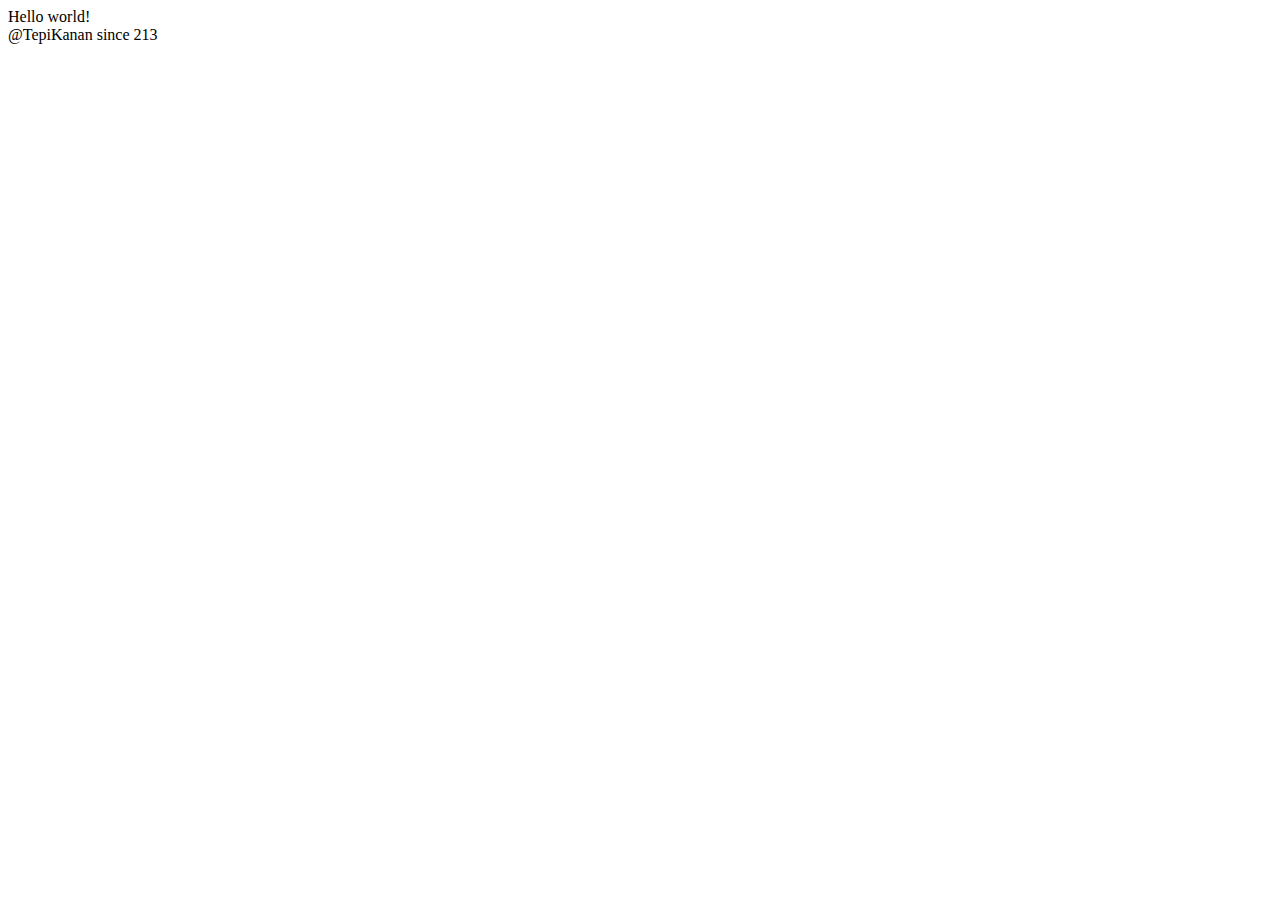
==== index.html @ b9a79525 "Initial commit" ====
<html>
    <head>
        <title>Tepi Kanan Coffee</title>
    </head>

    <body>
        <nav>

        </nav>

        <main>
            Hello world!
        </main>

        <footer>
            @TepiKanan since 213
        </footer>
    </body>
</html>
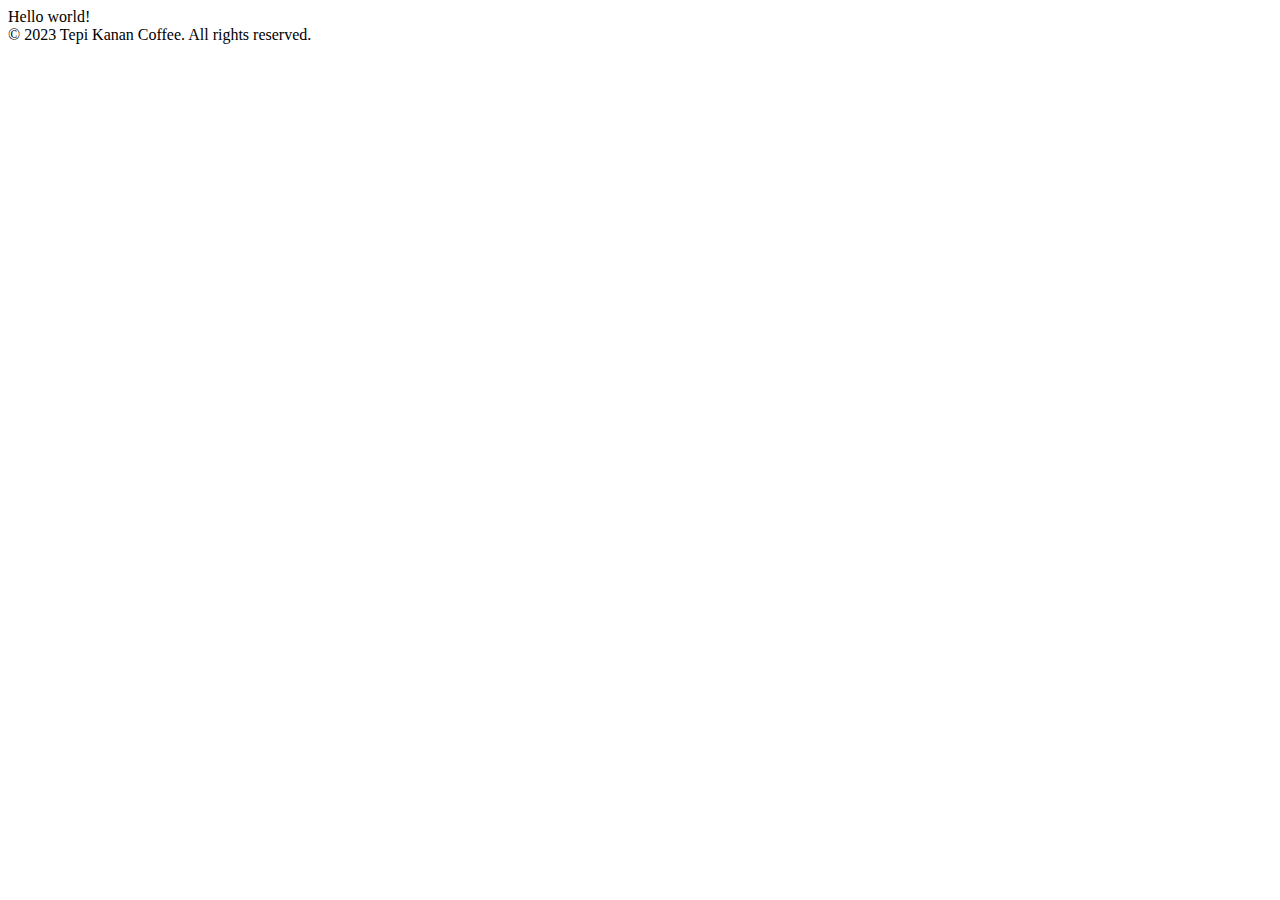
==== commit 20ccd0d8: "First Commit" ====
--- a/index.html
+++ b/index.html
@@ -13,7 +13,7 @@
         </main>
 
         <footer>
-            @TepiKanan since 213
+            © 2023 Tepi Kanan Coffee. All rights reserved.
         </footer>
     </body>
 </html>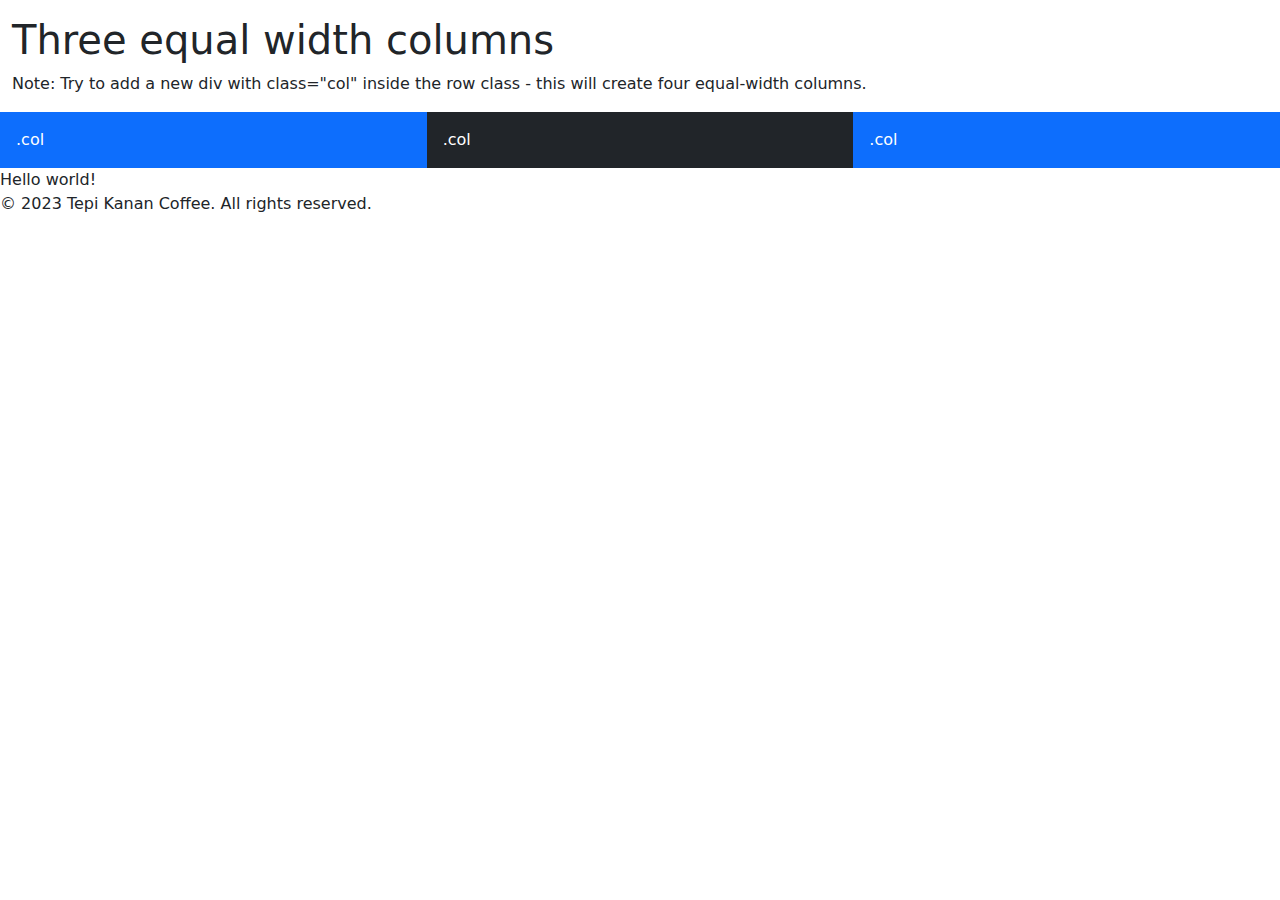
==== commit 44ebc86b: "second commit" ====
--- a/index.html
+++ b/index.html
@@ -1,11 +1,23 @@
 <html>
     <head>
         <title>Tepi Kanan Coffee</title>
+        <meta charset="utf-8">
+  <meta name="viewport" content="width=device-width, initial-scale=1">
+  <link href="https://cdn.jsdelivr.net/npm/bootstrap@5.2.3/dist/css/bootstrap.min.css" rel="stylesheet">
+  <script src="https://cdn.jsdelivr.net/npm/bootstrap@5.2.3/dist/js/bootstrap.bundle.min.js"></script>
     </head>
 
     <body>
         <nav>
-
+            <div class="container-fluid mt-3">
+                <h1>Three equal width columns</h1>
+                <p>Note: Try to add a new div with class="col" inside the row class - this will create four equal-width columns.</p>
+                <div class="row">
+                  <div class="col p-3 bg-primary text-white">.col</div>
+                  <div class="col p-3 bg-dark text-white">.col</div>
+                  <div class="col p-3 bg-primary text-white">.col</div>
+                </div>
+              </div>
         </nav>
 
         <main>
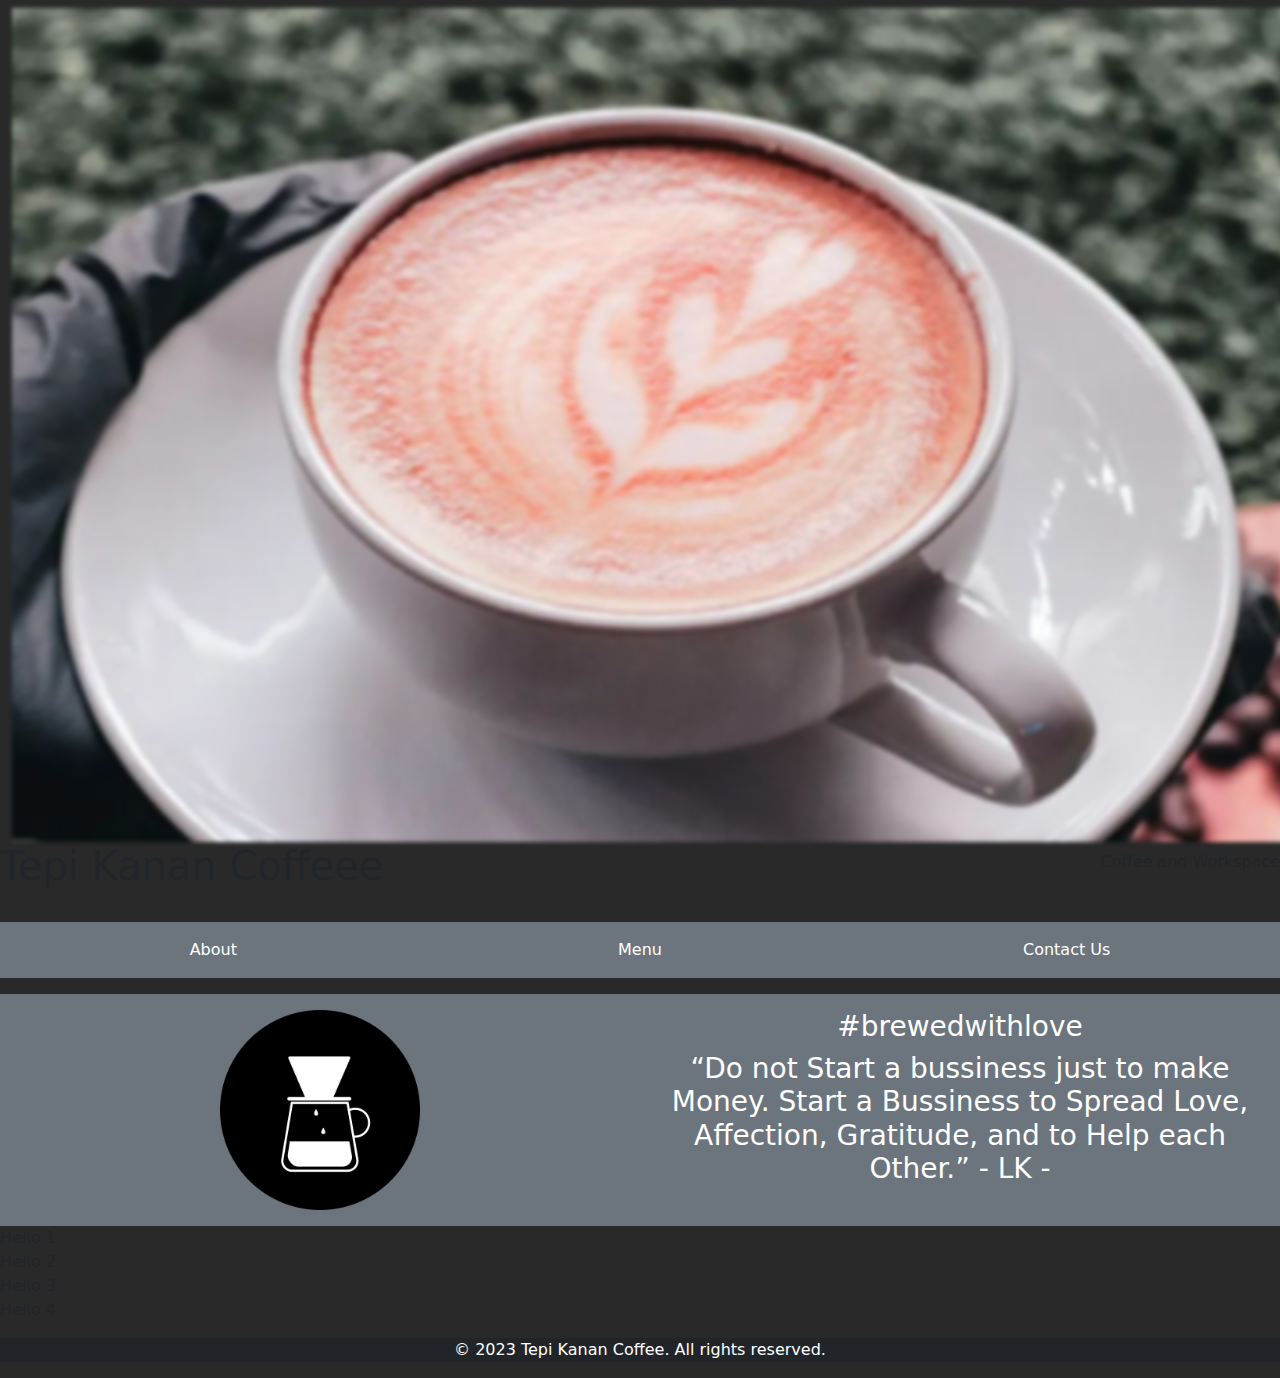
==== commit 5e11b29f: "c3" ====
--- a/index.html
+++ b/index.html
@@ -2,30 +2,91 @@
     <head>
         <title>Tepi Kanan Coffee</title>
         <meta charset="utf-8">
-  <meta name="viewport" content="width=device-width, initial-scale=1">
-  <link href="https://cdn.jsdelivr.net/npm/bootstrap@5.2.3/dist/css/bootstrap.min.css" rel="stylesheet">
-  <script src="https://cdn.jsdelivr.net/npm/bootstrap@5.2.3/dist/js/bootstrap.bundle.min.js"></script>
+        <meta name="viewport" content="width=device-width, initial-scale=1">
+        <link href="https://cdn.jsdelivr.net/npm/bootstrap@5.2.3/dist/css/bootstrap.min.css" rel="stylesheet">
+        <script src="https://cdn.jsdelivr.net/npm/bootstrap@5.2.3/dist/js/bootstrap.bundle.min.js"></script>
+
+        <style>
+            .navimg {
+                /* position: absolute; */
+                min-width: 1400px;
+                min-height: 834px;
+                left: 0px;
+                /*top: -4px;*/
+                 filter: blur(2px);
+            }
+
+            .imglogo{
+                width: 200px;
+                height: 200px;
+            }
+
+            .body {
+                
+                }
+        </style>
     </head>
 
-    <body>
-        <nav>
-            <div class="container-fluid mt-3">
-                <h1>Three equal width columns</h1>
-                <p>Note: Try to add a new div with class="col" inside the row class - this will create four equal-width columns.</p>
+    <body style="background-color: 292929;">
+        <!--Navbar-->
+        <div>
+            <div class="navbar container-fluid">
+                <img src="Asset/CoffeeLatte.jpeg" class="navimg container-fluid .mx-auto .d-block" alt="Coffee Latte">
+                <h1>Tepi Kanan Coffeee</h1>
+                <p>Coffee and Workspace</p>
+            </div>
+            <div class="container-fluid mt-3 sticky-top">
+                
+                <!-- <img src="Asset/CoffeeLatte.jpeg" class="navimg" alt="Coffee Latte"> -->
                 <div class="row">
-                  <div class="col p-3 bg-primary text-white">.col</div>
-                  <div class="col p-3 bg-dark text-white">.col</div>
-                  <div class="col p-3 bg-primary text-white">.col</div>
+                  <div class="col p-3 bg-secondary text-white text-center">About</div>
+                  <div class="col p-3 bg-secondary text-white text-center">Menu</div>
+                  <div class="col p-3 bg-secondary text-white text-center">Contact Us</div>
                 </div>
               </div>
-        </nav>
+            </div>
 
         <main>
-            Hello world!
+            <!--Section 1 = About = Quotes and Logo-->
+            <div class="section1">
+                <div class="container-fluid mt-3 sticky-top">
+                
+                    <!-- <img src="Asset/CoffeeLatte.jpeg" class="navimg" alt="Coffee Latte"> -->
+                    <div class="row">
+                      <div class="col p-3 bg-secondary text-white text-center">
+                        <img src="Asset/Icon.png" class="imglogo" alt="Logo">
+                      </div>
+                      <div class="col p-3 bg-secondary text-white text-center">
+                        <h3>#brewedwithlove</h3>
+                        <h3>“Do not Start a bussiness just to make Money.
+                            Start a Bussiness to Spread 
+                            Love, 
+                            Affection, 
+                            Gratitude, 
+                            and to Help each Other.”
+                            
+                            - LK -</h3>
+                      </div>
+                    </div>
+                  </div>
+                Hello 1
+            </div>
+            <div class="section2">
+                Hello 2
+            </div>
+            <div class="section3">
+                Hello 3
+            </div>
+            <div class="section4">
+                Hello 4
+            </div>
+            
         </main>
 
         <footer>
-            © 2023 Tepi Kanan Coffee. All rights reserved.
+            <div class="container-fluid mt-3 bg-dark text-white text-center">
+                <p>© 2023 Tepi Kanan Coffee. All rights reserved.</p>
+            </div>
         </footer>
     </body>
 </html>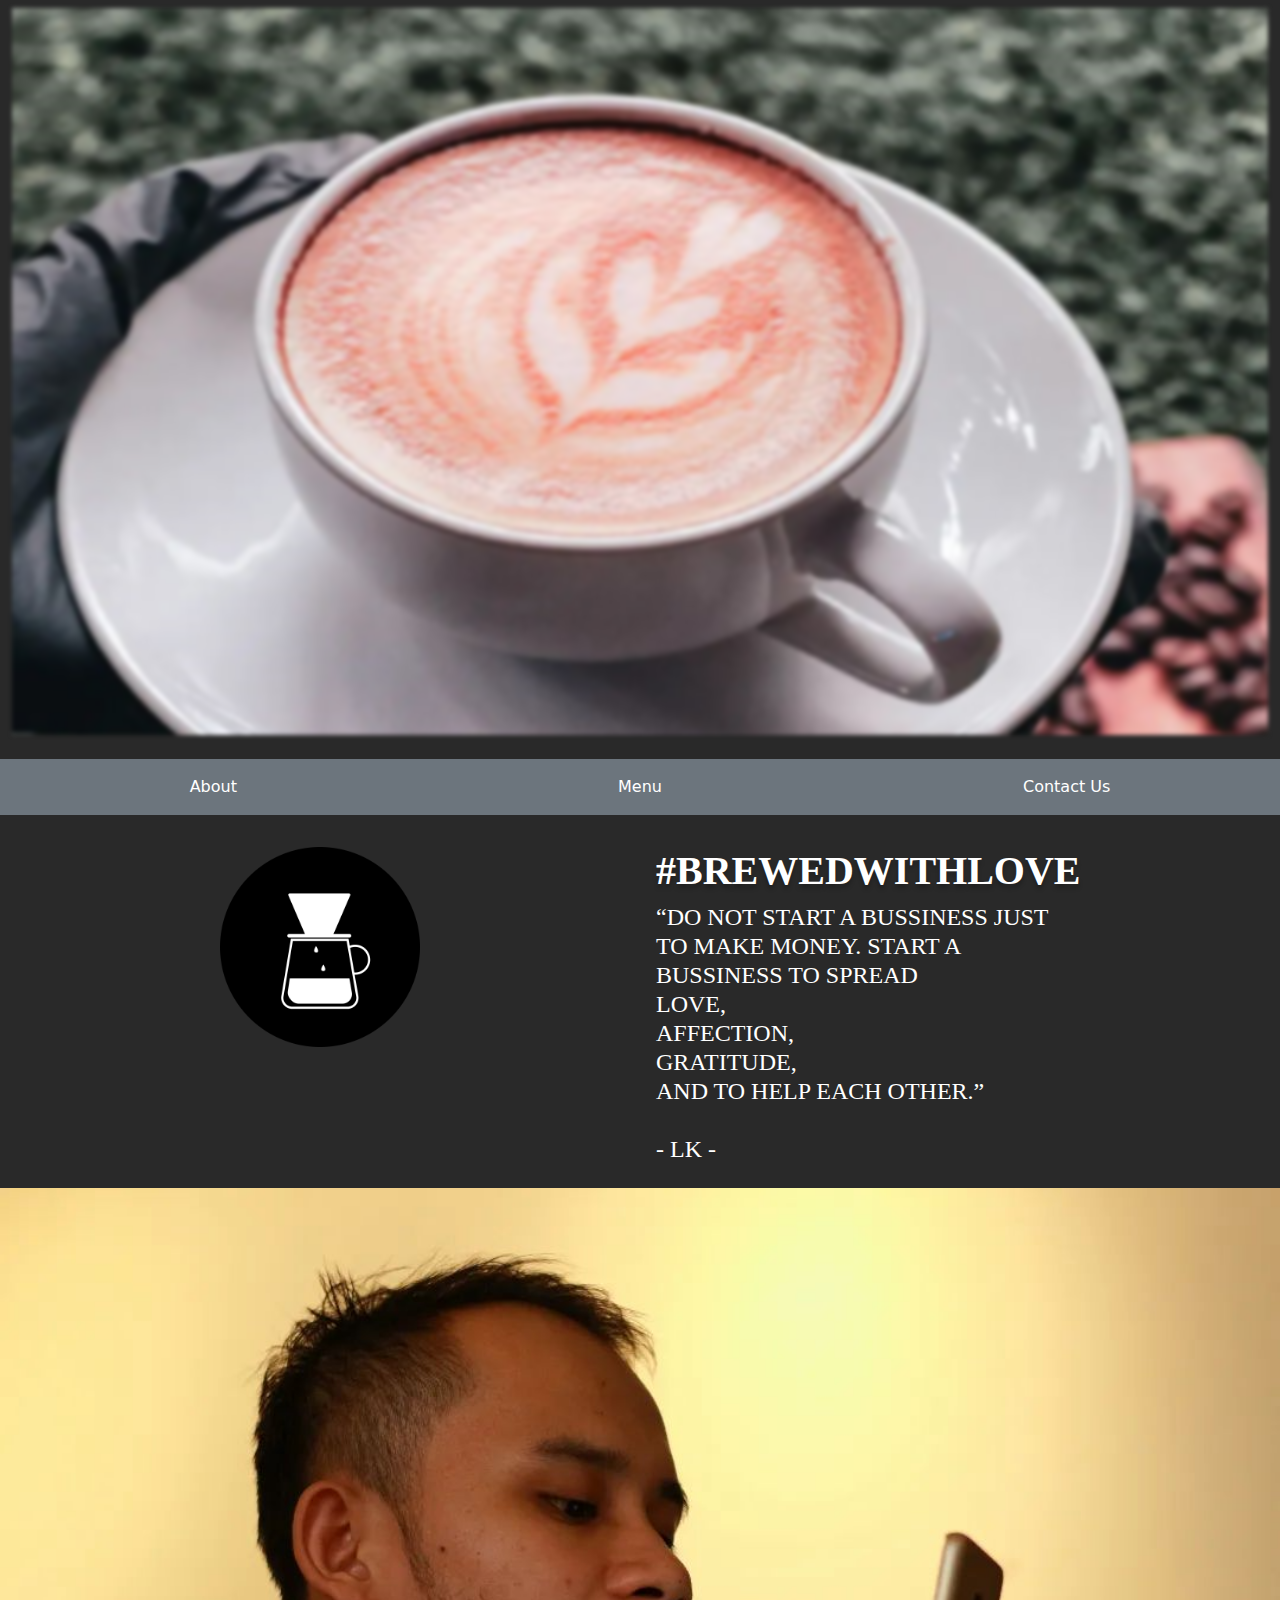
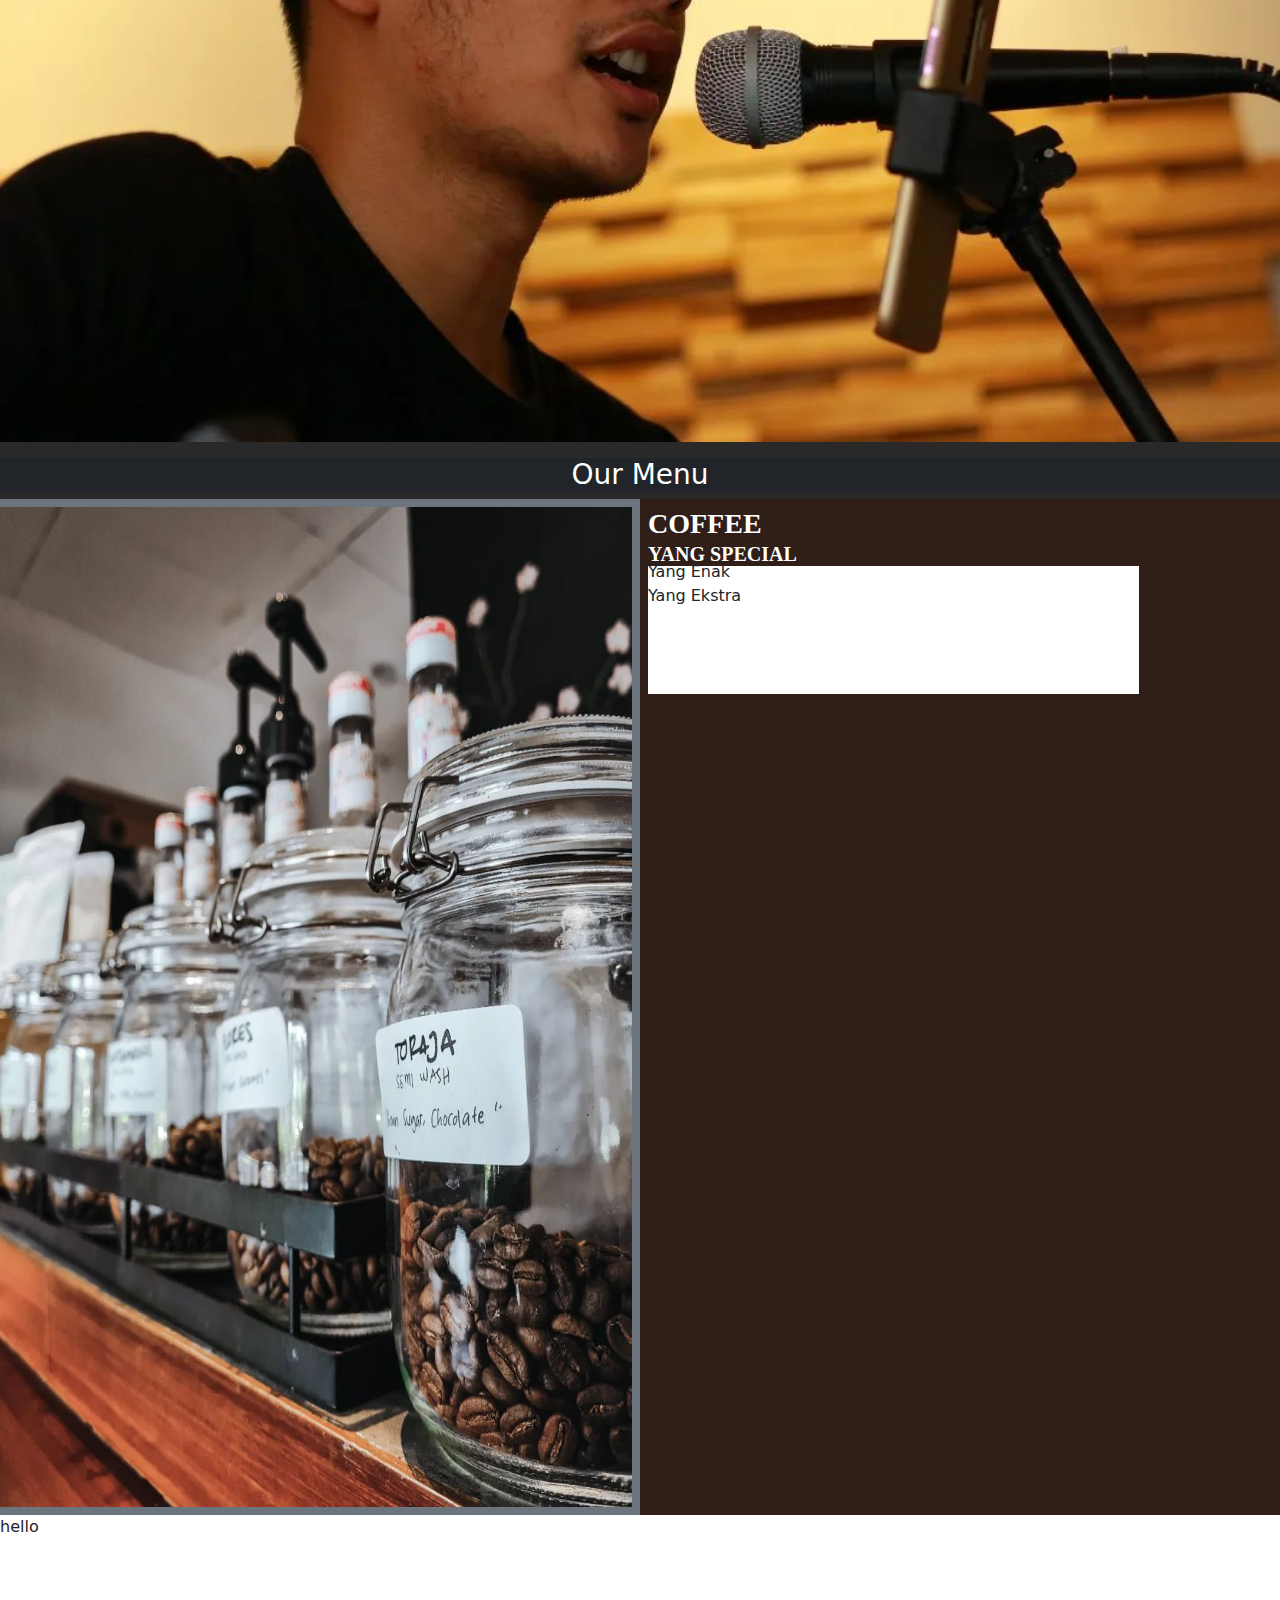
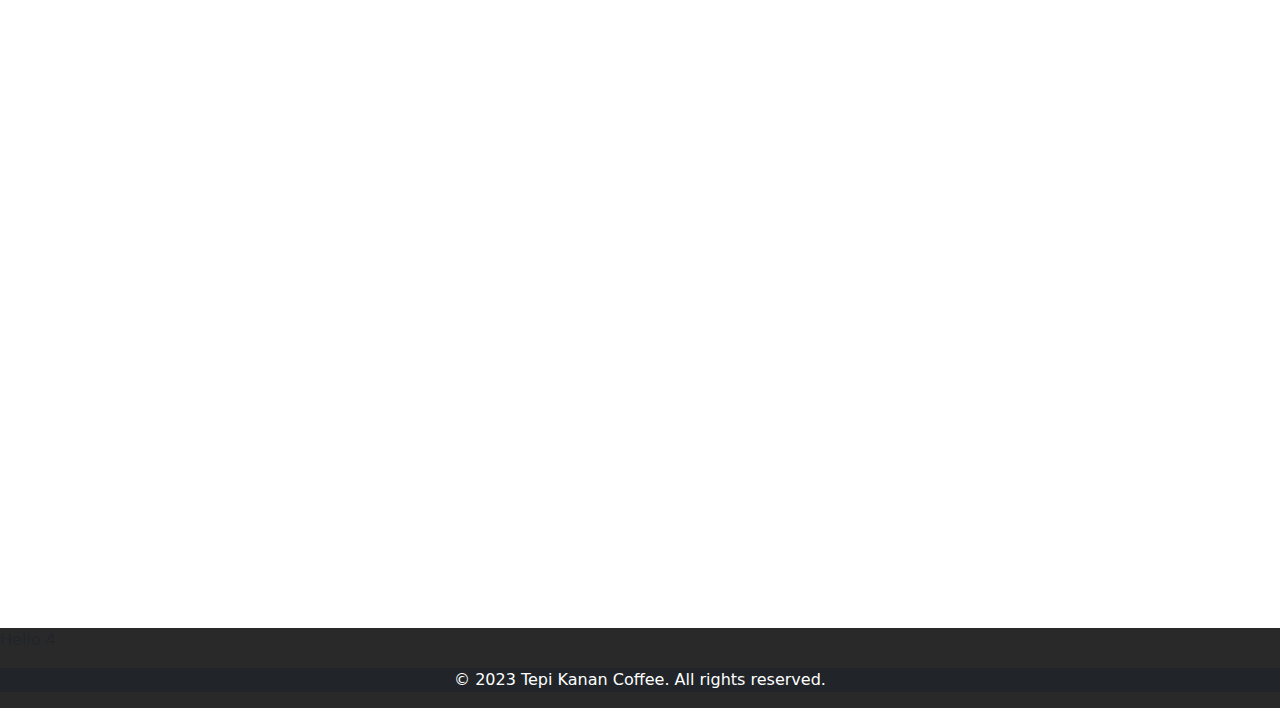
==== commit c51499ae: "4th commit" ====
--- a/index.html
+++ b/index.html
@@ -9,8 +9,8 @@
         <style>
             .navimg {
                 /* position: absolute; */
-                min-width: 1400px;
-                min-height: 834px;
+                width: 100%;
+                height: auto;
                 left: 0px;
                 /*top: -4px;*/
                  filter: blur(2px);
@@ -21,9 +21,169 @@
                 height: 200px;
             }
 
+            /* Section 1 */
+            .linequote {
+                /* position: absolute; */
+                width: 414px;
+                height: 261px;
+                left: 870px;
+                top: 1278px;
+                font-family: 'Sofia Sans';
+                font-style: normal;
+                font-weight: 200;
+                font-size: 24px;
+                line-height: 29px;
+                text-transform: uppercase;
+                color: #FFFFFF;
+                /* border: 1px solid #D9D9D9; */
+                }
+            .linehastag {
+                /* position: absolute; */
+                width: 412px;
+                height: 48px;
+                left: 861px;
+                top: 1186px;
+
+                font-family: 'Inter';
+                font-style: normal;
+                font-weight: 700;
+                font-size: 40px;
+                line-height: 48px;
+                text-transform: uppercase;
+
+                color: #FFFFFF;
+
+                text-shadow: 0px 4px 4px rgba(0, 0, 0, 0.25);
+                }
+
             .body {
                 
                 }
+            
+            /* Section 2 Image slider */
+            .gallery-container {
+                                display: flex;
+                                overflow: hidden;
+                                }
+
+            .gallery-container img {
+                                width: 100%;
+                                height: auto;
+                                display: none;
+                                }
+
+            .gallery-container img:first-of-type {
+                                display: block;
+                                }
+            /* Section 3 Menu Coffee */
+            .menucoffee {
+                /* position: absolute; */
+                width: 100%;
+                height: 1016px;
+                left: 0px;
+                /*top: 2246px;*/
+            }
+            .imgcoffee {
+                /* position: absolute; */
+                width: auto;
+                height: 1016px;
+                left: 0px;
+                top: 2246px;
+            }
+            .imgcoffeejar{
+                width: 100%;
+                height: 100%;
+                left: 0px;
+                top: 2246px;
+            }
+            .listmenucoffee {
+                /* position: absolute; */
+                width: 100%;
+                height: 1016px;
+                left: 791.13px;
+                /* top: 2246px; */
+
+                background: #301F18;
+            }
+            .judulmenucoffee {
+                /* position: absolute; */
+                width: 118px;
+                height: 34.87px;
+                left: 1057px;
+                top: 2262.47px;
+
+                font-family: 'Inter';
+                font-style: normal;
+                font-weight: 700;
+                font-size: 28px;
+                line-height: 34px;
+                text-transform: uppercase;
+
+                color: #FFFFFF;
+            }
+            .coffeespecial {
+                /* position: absolute; */
+                width: 150px;
+                height: 18px;
+                left: 870px;
+                top: 2327px;
+
+                font-family: 'Inter';
+                font-style: normal;
+                font-weight: 700;
+                font-size: 20px;
+                line-height: 24px;
+                text-transform: uppercase;
+
+                color: #FFFFFF;
+            }
+            .listyangspecial {
+                display: flex;
+                flex-direction: column;
+                align-items: flex-start;
+                padding: 0px;
+                gap: 2px;
+
+                /* position: absolute; */
+                width: 491px;
+                height: 196px;
+                left: 870px;
+                top: 2359px;
+
+                border: 1px solid #3E3B3B;
+            }
+            .boxlist{
+                box-sizing: border-box;
+
+                /* Auto layout */
+
+                display: flex;
+                flex-direction: row;
+                align-items: center;
+                padding: 2px 16px;
+                gap: 10px;
+
+                width: 491px;
+                height: 64px;
+
+                background: #FFFFFF;
+                border: 1px solid #FFFFFF;
+
+                /* Inside auto layout */
+
+                flex: none;
+                order: 0;
+                flex-grow: 0;
+            }
+
+            .menubeverage {
+                /* position: absolute; */
+                width: 100%;
+                height: 713px;
+                left: 0px;
+                top: 3286px;
+            }
+
         </style>
     </head>
 
@@ -32,8 +192,6 @@
         <div>
             <div class="navbar container-fluid">
                 <img src="Asset/CoffeeLatte.jpeg" class="navimg container-fluid .mx-auto .d-block" alt="Coffee Latte">
-                <h1>Tepi Kanan Coffeee</h1>
-                <p>Coffee and Workspace</p>
             </div>
             <div class="container-fluid mt-3 sticky-top">
                 
@@ -49,34 +207,81 @@
         <main>
             <!--Section 1 = About = Quotes and Logo-->
             <div class="section1">
-                <div class="container-fluid mt-3 sticky-top">
-                
+                <div class="container-fluid mt-3">
                     <!-- <img src="Asset/CoffeeLatte.jpeg" class="navimg" alt="Coffee Latte"> -->
                     <div class="row">
-                      <div class="col p-3 bg-secondary text-white text-center">
+                      <div class="col p-3 text-white text-center">
                         <img src="Asset/Icon.png" class="imglogo" alt="Logo">
                       </div>
-                      <div class="col p-3 bg-secondary text-white text-center">
-                        <h3>#brewedwithlove</h3>
-                        <h3>“Do not Start a bussiness just to make Money.
-                            Start a Bussiness to Spread 
-                            Love, 
-                            Affection, 
-                            Gratitude, 
-                            and to Help each Other.”
-                            
+                      <div class="col p-3 text-white ">
+                        <h3 class="linehastag text-center">#brewedwithlove</h3>
+                        <h3 class="linequote">“Do not Start a bussiness just to make Money.
+                            Start a Bussiness to Spread <br>
+                            Love, <br>
+                            Affection, <br>
+                            Gratitude, <br>
+                            and to Help each Other.” <br>
+                            <br>
                             - LK -</h3>
                       </div>
                     </div>
                   </div>
-                Hello 1
-            </div>
+            </div>
+            <!--Section 2 = About = Sliding Gallery -->
             <div class="section2">
-                Hello 2
-            </div>
+                <div class="gallery-container">
+                        <img src="Asset/Sing.jpeg" class="imgsing1" alt="Image 1">
+                        <img src="Asset/Play.jpeg" class="imgplay1" alt="Image 2">
+                        <img src="Asset/Sing.jpg" class="imgsing2" alt="Image 3">
+                </div>
+            </div>
+            <!--Section 3 = Menu = Menu List -->
             <div class="section3">
-                Hello 3
-            </div>
+                <!-- Judul Menu -->
+                <div class="captionmenu container-fluid mt-3 bg-dark text-white text-center">
+                    <h3>Our Menu</h3>
+                </div>
+                <!-- Menu All -->
+                <div class="menucoffee bg-secondary">
+                    <div class="row">
+                        <!-- Image Menu Coffee-->
+                        <div class="col p-2 imgcoffee">
+                            <img src="Asset/CoffeeJar.jpeg" class="imgcoffeejar" alt="imgcoffeejar">
+                        </div>
+                        <!--Menu Coffee-->
+                        <div class="col p-2 listmenucoffee">
+                            <!--Judul Menu Coffee-->
+                            <div class="judulmenucoffee">
+                                <span class="judulmenucoffee">Coffee</span>
+                            </div>
+                            <!--Judul Menu Coffee Special-->
+                            <div class="coffeespecial">
+                                <span>Yang Special</span>
+                                <div class="listyangspecial boxlist">
+                                    hello
+                                </div>
+                                <div class="boxlist">
+                                    hello2
+                                </div>
+                            </div>
+                            <!--Judul Menu Coffee Special-->
+                            <div class="coffeeenak">
+                                <span>Yang Enak</span>
+                            </div>
+                            <!--Judul Menu Coffee Special-->
+                            <div class="coffeeekstra">
+                                <span>Yang Ekstra</span>
+                            </div>
+                        </div>
+                    </div>
+                    
+                </div>
+                <div class="menubeverage bg-white">
+                    hello
+                </div>
+            </div>
+                
+            
             <div class="section4">
                 Hello 4
             </div>
@@ -89,4 +294,18 @@
             </div>
         </footer>
     </body>
+
+    <script>
+    const galleryImages = document.querySelectorAll('.gallery-container img');
+    let currentImageIndex = 0;
+
+    function showNextImage() {
+    galleryImages[currentImageIndex].style.display = 'none';
+    currentImageIndex = (currentImageIndex + 1) % galleryImages.length;
+    galleryImages[currentImageIndex].style.display = 'block';
+    }
+
+    setInterval(showNextImage, 5000);
+    </script>
+
 </html>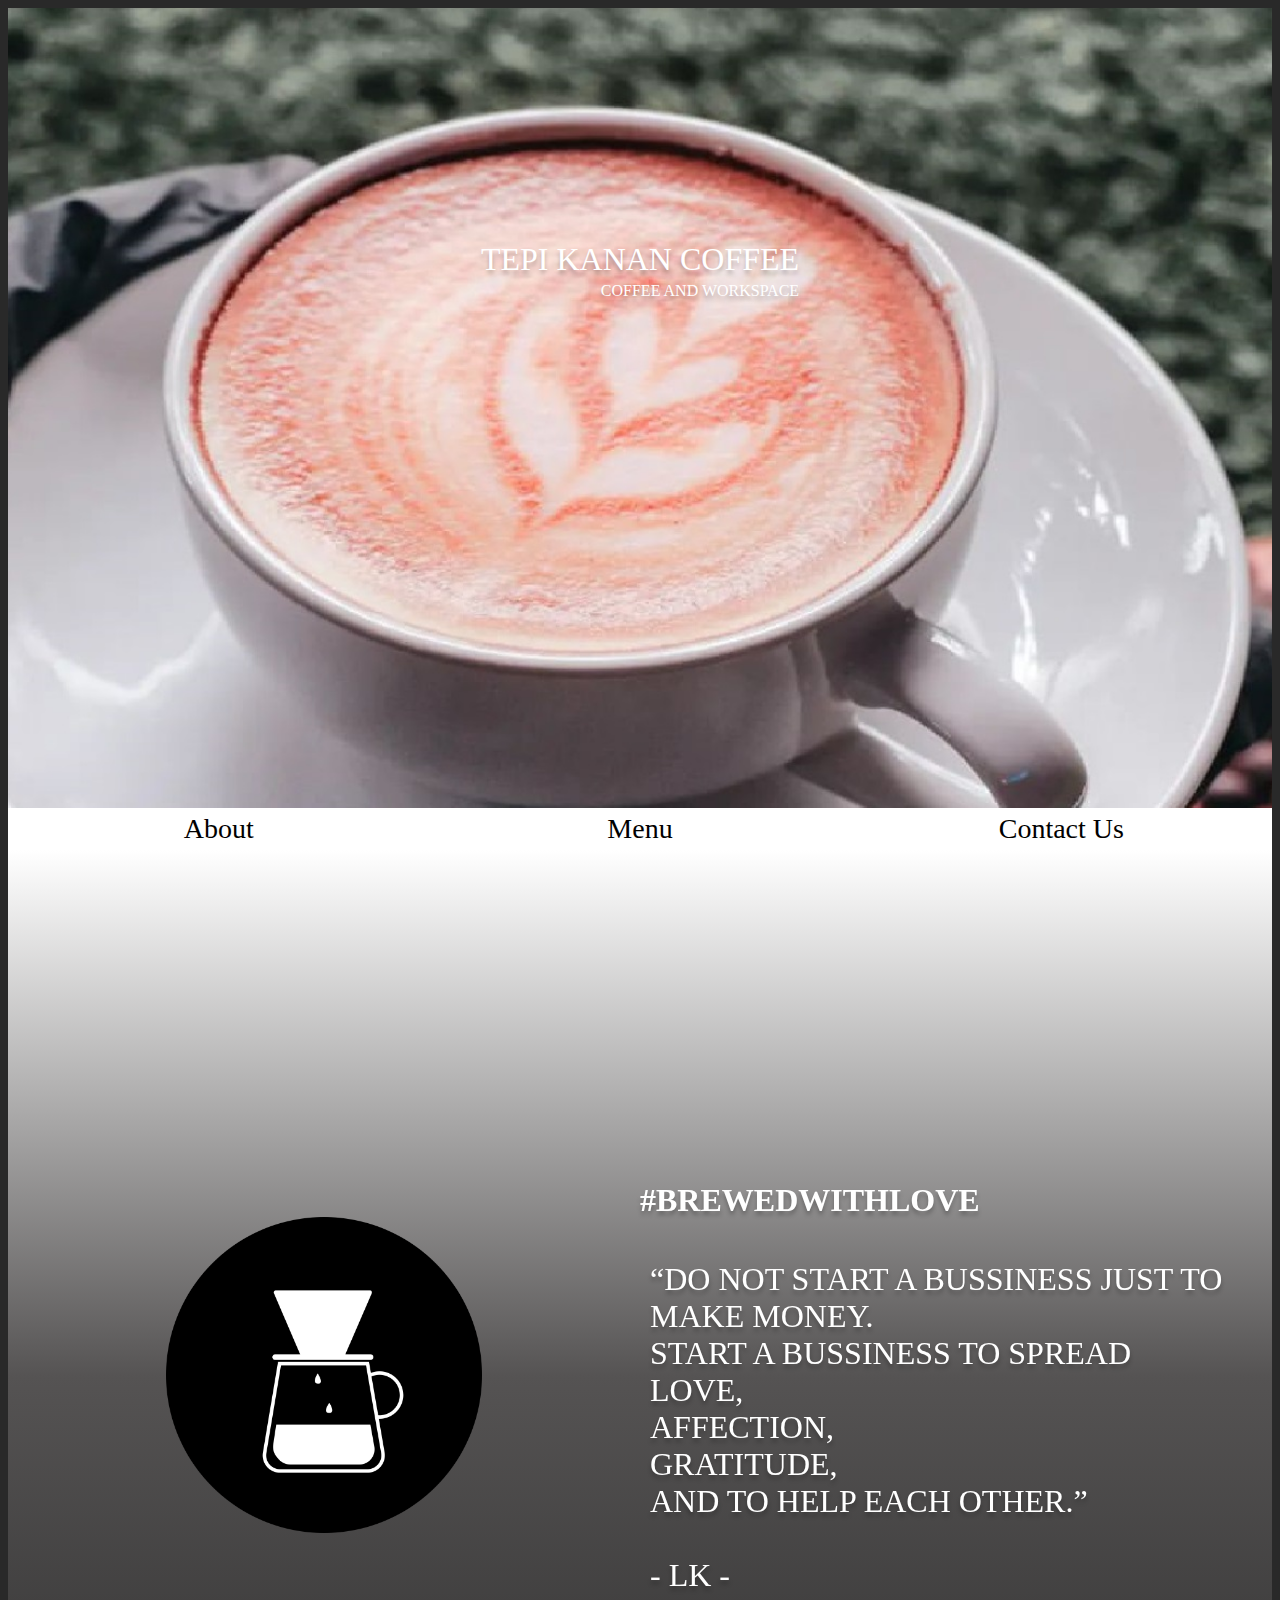
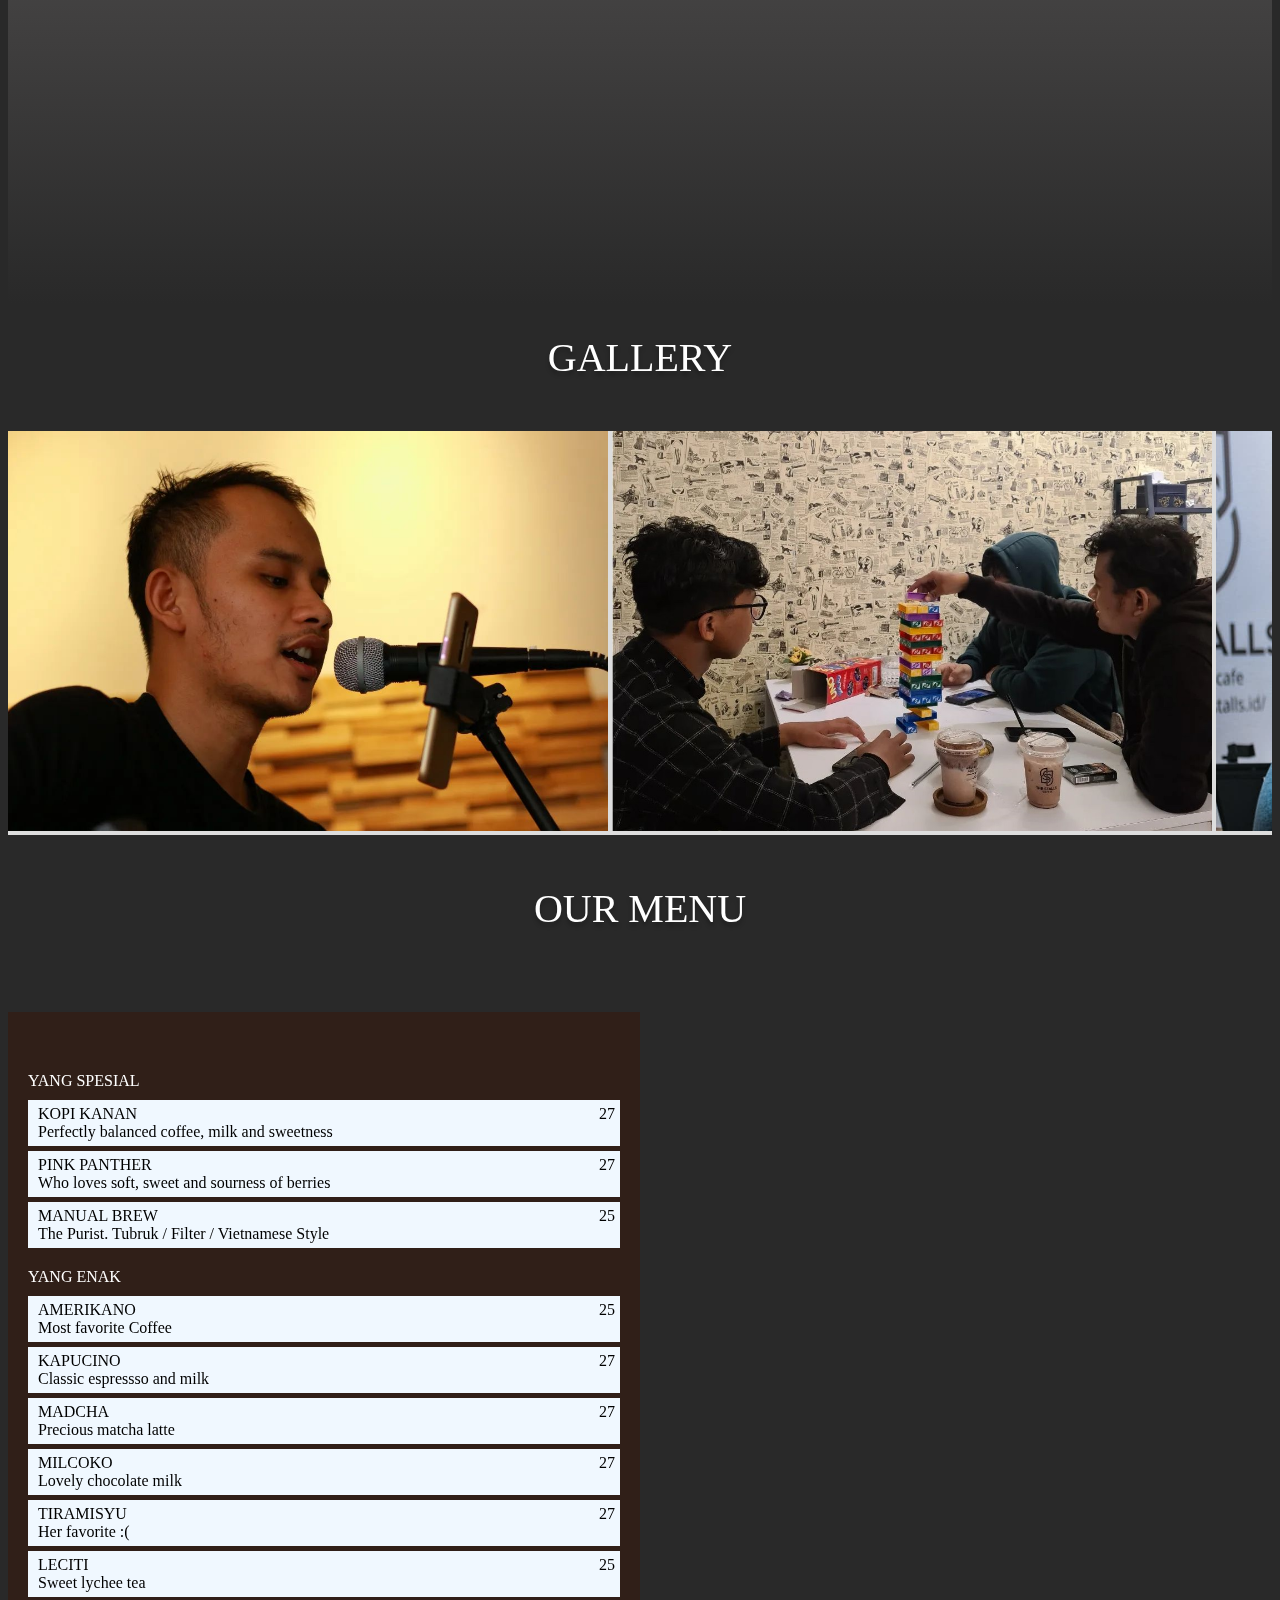
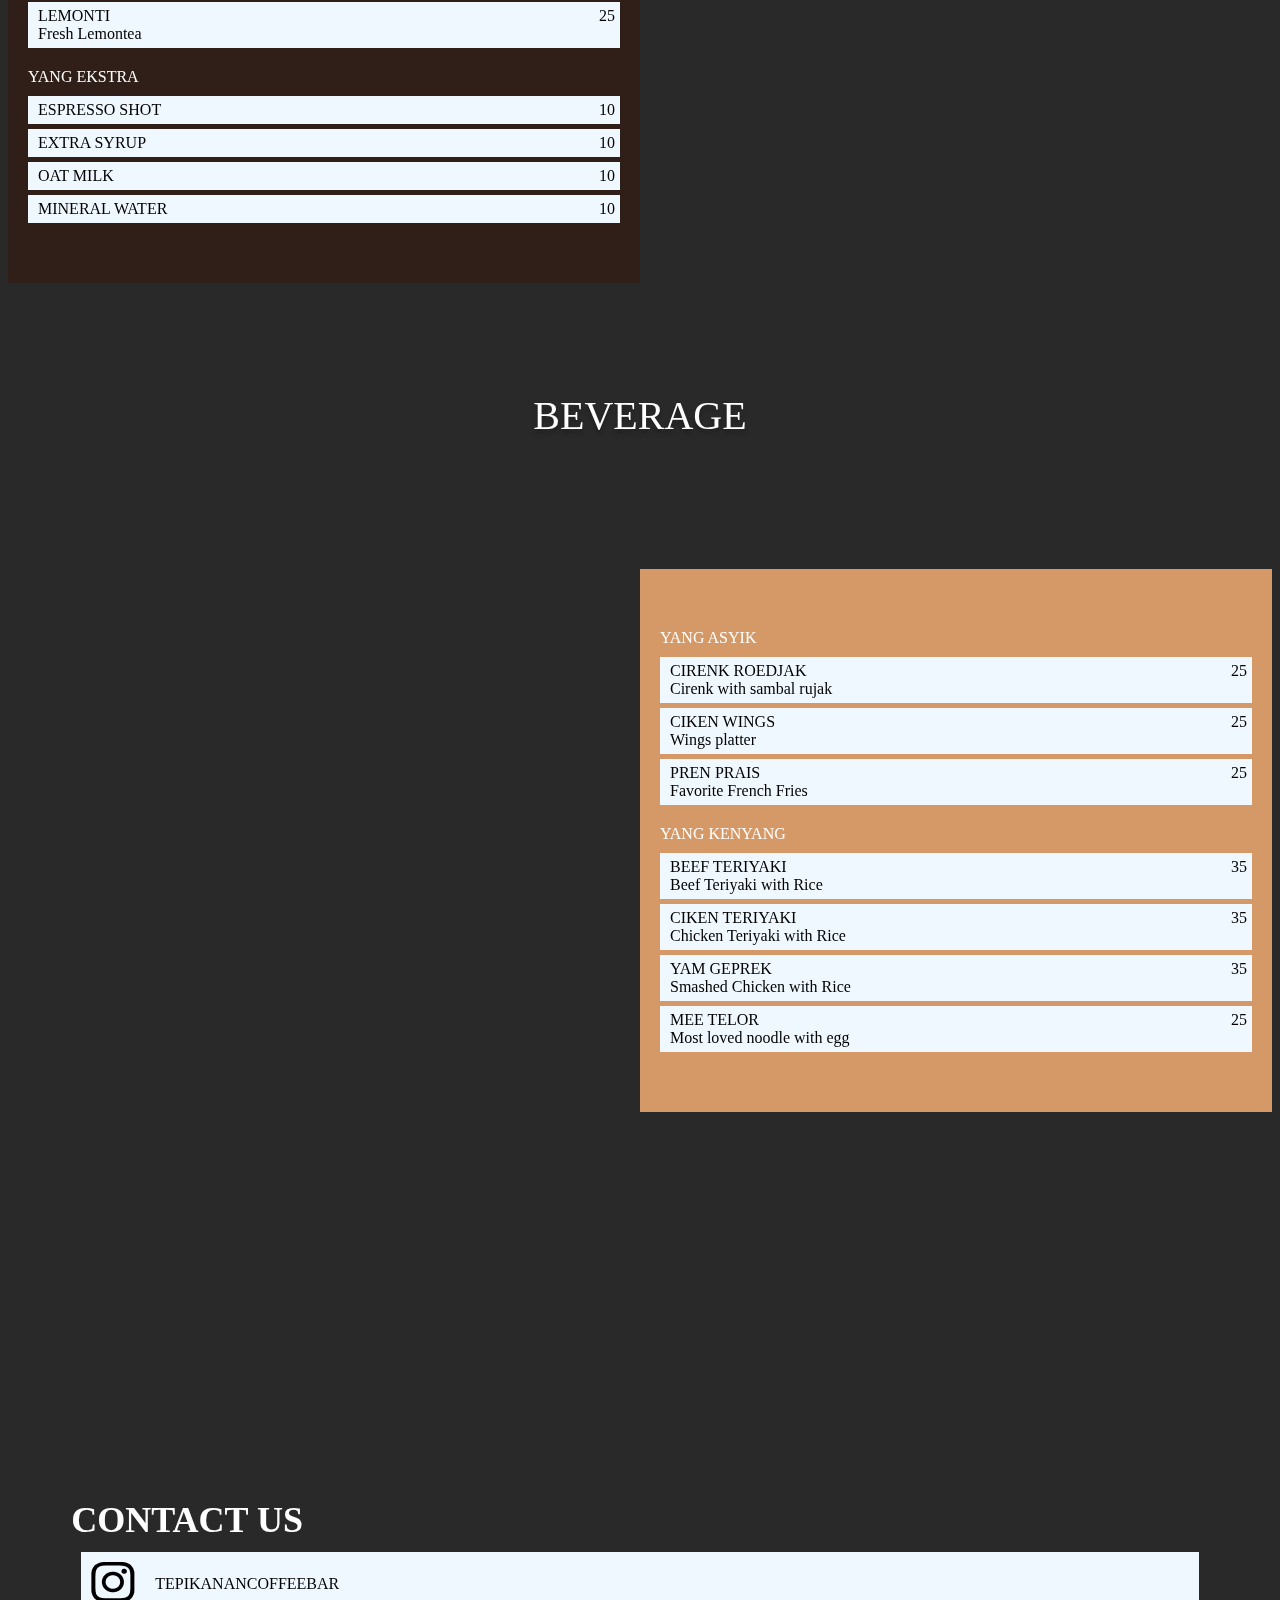
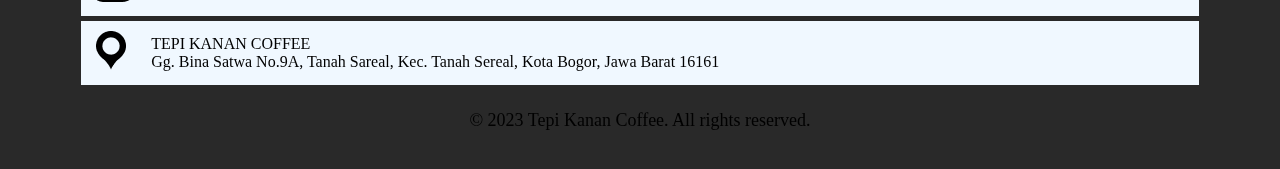
==== commit 4ae215fb: "new" ====
--- a/index.html
+++ b/index.html
@@ -1,311 +1,679 @@
+<!DOCTYPE html>
 <html>
-    <head>
-        <title>Tepi Kanan Coffee</title>
-        <meta charset="utf-8">
-        <meta name="viewport" content="width=device-width, initial-scale=1">
-        <link href="https://cdn.jsdelivr.net/npm/bootstrap@5.2.3/dist/css/bootstrap.min.css" rel="stylesheet">
-        <script src="https://cdn.jsdelivr.net/npm/bootstrap@5.2.3/dist/js/bootstrap.bundle.min.js"></script>
-
-        <style>
-            .navimg {
-                /* position: absolute; */
-                width: 100%;
-                height: auto;
-                left: 0px;
-                /*top: -4px;*/
-                 filter: blur(2px);
+
+<head>
+    <meta name="viewport" content="width=device-width, initial-scale=1">
+    <title>Tepi Kanan Coffee</title>
+    <style>
+        .body {
+            background-color: #292929;
+        }
+
+        /* Parallax Group */
+        .parallax {
+            /* Create the parallax scrolling effect */
+            background-attachment: fixed;
+            background-position: center;
+            background-repeat: no-repeat;
+            background-size: cover;
+        }
+
+        .parallaxhead {
+            /* The image used */
+            background-image: url("Asset/CoffeeLatte.jpeg");
+            min-height: 800px;
+        }
+
+        .parallaxcoffee {
+            /* The image used */
+            background-image: url("Asset/CoffeeJar.jpeg");
+            min-height: 1000px;
+        }
+
+        .parallaxbeverage {
+            /* The image used */
+            background-image: url("Asset/FrenchFries.jpeg");
+            min-height: 1000px;
+        }
+
+        /* Head */
+        .centered {
+            position: absolute;
+            top: 30%;
+            left: 50%;
+
+            transform: translate(-50%, -50%);
+        }
+
+        .tablecenter {
+            /* background-color: white; */
+            font-family: 'Inter';
+            font-style: normal;
+            /* identical to box height */
+
+            text-transform: uppercase;
+            text-shadow: 0px 4px 4px rgba(0, 0, 0, 0.25);
+            color: #FFFFFF;
+            max-height: 500px;
+            max-height: 500px;
+        }
+
+        .caphead {
+            font-family: 'Inter';
+            font-style: normal;
+            font-size: 2rem;
+            /* identical to box height */
+
+            text-transform: uppercase;
+            color: #FFFFFF;
+            text-shadow: 0px 4px 4px rgba(0, 0, 0, 0.25);
+        }
+
+        /* Navbar */
+
+        .Navbar {
+            width: 100%;
+            position: -webkit-sticky;
+            position: sticky;
+            top: 0px;
+        }
+
+        .flex-container {
+            position: -webkit-sticky;
+            position: sticky;
+            display: flex;
+            flex-direction: row;
+
+            width: 100%;
+            justify-content: center;
+            /* flex-wrap: nowrap; */
+            background-color: #FFFFFF;
+
+        }
+
+        .flex-container>div {
+            background-color: #FFFFFF;
+            color: #000000;
+            width: 100%;
+            margin: 5px;
+            text-align: center;
+            /* line-height: 50px; */
+            font-size: 16px;
+            font-family: 'Inter';
+            font-style: normal;
+            align-items: center;
+        }
+
+        .flex-container>div a {
+            color: #000000;
+            text-decoration: none;
+            font-size: 28px;
+        }
+
+        /* Section 1 = About */
+        .Section1 {
+            background-image: linear-gradient(white, rgb(85, 83, 83), #292929);
+            width: 100%;
+            display: flex;
+            flex-direction: row;
+            flex-wrap: wrap;
+            padding-top: 300px;
+            padding-bottom: 300px;
+            margin: auto;
+        }
+
+        @media (max-width: 800px) {
+
+            .flex-item-right,
+            .flex-item-left {
+                flex: 100%;
             }
-
-            .imglogo{
-                width: 200px;
-                height: 200px;
-            }
-
-            /* Section 1 */
-            .linequote {
-                /* position: absolute; */
-                width: 414px;
-                height: 261px;
-                left: 870px;
-                top: 1278px;
-                font-family: 'Sofia Sans';
-                font-style: normal;
-                font-weight: 200;
-                font-size: 24px;
-                line-height: 29px;
-                text-transform: uppercase;
-                color: #FFFFFF;
-                /* border: 1px solid #D9D9D9; */
-                }
-            .linehastag {
-                /* position: absolute; */
-                width: 412px;
-                height: 48px;
-                left: 861px;
-                top: 1186px;
-
-                font-family: 'Inter';
-                font-style: normal;
-                font-weight: 700;
-                font-size: 40px;
-                line-height: 48px;
-                text-transform: uppercase;
-
-                color: #FFFFFF;
-
-                text-shadow: 0px 4px 4px rgba(0, 0, 0, 0.25);
-                }
-
-            .body {
-                
-                }
+        }
+
+        /* Section 1 = image */
+        .aboutimg {
+            flex: 50%;
+            margin: auto;
+            padding: auto;
+            text-align: center;
+        }
+
+        .logo {
+            max-width: 50%;
+        }
+
+        /* Section 1 = Quote */
+        .aboutquote {
+            flex: 50%;
+            width: 100%;
+            height: 100%;
+            margin: auto;
+            padding: auto;
+        }
+
+        .aboutquote>h3 {
+            text-align: left;
+            font-family: 'Inter';
+            font-style: normal;
+            text-transform: uppercase;
+            color: #FFFFFF;
+            font-size: xx-large;
+            text-shadow: 0px 4px 4px rgba(0, 0, 0, 0.25);
+        }
+
+        .aboutquote>p {
+            text-align: left;
+            margin: auto;
+            padding: 10px;
+            font-family: 'Sofia Sans';
+            font-style: normal;
+            font-size: xx-large;
+            text-transform: uppercase;
+            color: #FFFFFF;
+            text-shadow: 0px 4px 4px rgba(0, 0, 0, 0.25);
+        }
+
+        /* Section 2 = Gallery */
+        ul.images {
+            margin: 0;
+            margin-top: 20px;
+            margin-bottom: 20px;
+            padding: 0;
+            white-space: nowrap;
+            height: fit-content;
+            overflow-x: auto;
+            background-color: #ddd;
+        }
+
+        ul.images li {
+            display: inline;
+        }
+
+        .images>li>a>img {
+            max-width: 600px;
+        }
+
+        /* Section 3 = Menu */
+        .MenuTitle {
+            text-align: center;
+            font-family: 'Inter';
+            font-style: normal;
+            font-size: 40px;
+            padding-top: 30px;
+            padding-bottom: 30px;
+            text-transform: uppercase;
+            color: #FFFFFF;
+            text-shadow: 0px 4px 4px rgba(0, 0, 0, 0.25);
+        }
+
+        .SubMenuBeverage {
+            background-color: #D49967;
+            /* width: fit-content; */
+            min-width: 50%;
+            max-width: 100%;
+            padding-top: 50px;
+            padding-bottom: 50px;
+            margin-top: 100px;
+            float: right;
+        }
+
+        .SubMenuCoffee {
+            background-color: #301F18;
+            min-width: 50%;
+            max-width: 100%;
+            margin-top: 50px;
+            padding-top: 50px;
+            padding-bottom: 50px;
+            float: left;
+        }
+
+        .submenu {
+            padding-left: 10px;
+            padding-right: 10px;
+            padding-top: 10px;
+            padding-bottom: 5px;
+        }
+
+        .submenu>span {
+            padding-left: 10px;
+            font-family: 'Inter';
+            font-style: bold;
+            color: #FFFFFF;
+            text-transform: uppercase;
+        }
+
+        .bigbox {
+            padding-top: 5px;
+            padding-bottom: 5px;
+            padding-left: 10px;
+            padding-right: 10px;
+            /* height: max-content;*/
+            display: flex;
+            flex-direction: column;
+        }
+
+        .box {
+            background-color: aliceblue;
+            margin-top: 5px;
+            display: flex;
+            flex-direction: row;
+
+        }
+
+        .minibox {
+            padding-left: 10px;
+            padding-top: 5px;
+            padding-bottom: 5px;
+            margin-right: 10px;
+            margin-left: 10px;
+            width: 100%;
+            margin: auto;
+            font-size: 16px;
+        }
+
+        .minibox>span {
+            font-family: 'Sofia Sans';
+            font-style: normal;
+            font-size: 16px;
+            text-transform: uppercase;
+            color: #000000;
+        }
+
+        .right {
+            padding-left: 5px;
+            padding-right: 5px;
+            padding-top: 5px;
+            padding-bottom: 5px;
+            font-family: 'Sofia Sans';
+            font-style: normal;
+            text-transform: uppercase;
+            color: #000000;
+        }
+
+        .left {
+            padding-left: 5px;
+            padding-right: 5px;
+            padding-top: 5px;
+            padding-bottom: 5px;
+            font-family: 'Sofia Sans';
+            font-style: normal;
+            text-transform: uppercase;
+            color: #000000;
+        }
+
+        /* Contact Us */
+        .ContactUs {
+            margin-top: 30px;
+            max-width: 90%;
+            padding-top: 30px;
+            padding-bottom: 30px;
+            margin: auto;
+        }
+
+        .titlecontact {
+            font-family: 'Sofia Sans';
+            font-style: normal;
+            font-weight: 700;
+            font-size: 36px;
+            line-height: 43px;
+            text-transform: uppercase;
+
+            color: #FFFFFF;
+        }
+
+        .footer {
+            text-align: center;
+            font-size: large;
+            margin-top: 20px;
+        }
+    </style>
+</head>
+
+<body class="body">
+    <!--Head-->
+    <div class="parallax parallaxhead"></div>
+
+    <!--Caption-->
+    <div class="centered">
+        <table class="tablecenter">
+            <tr>
+                <td class="caphead">Tepi Kanan Coffee</td>
+            </tr>
+            <tr>
+                <td align="right">Coffee and workspace</td>
+            </tr>
+        </table>
+    </div>
+
+    <!--Navbar-->
+    <div class="Navbar">
+        <div class="flex-container">
+            <div> <!--Navbar About-->
+                <a class="navabout" href="#About">About</a>
+            </div>
+            <div> <!--Navbar Menu-->
+                <a class="navmenu" href="#Menu">Menu</a>
+            </div>
+            <div> <!--Navbar Contact Us-->
+                <a class="navcontact" href="#ContactUs">Contact Us</a>
+            </div>
+        </div>
+    </div>
+
+    <!--Section 1 = About -->
+    <div class="Section1" id="About">
+        <!--Section 1 = image -->
+        <div class="aboutimg">
+            <img class="logo" src="Asset/Icon.png">
+        </div>
+        <!--Section 1 = Quote -->
+        <div class="aboutquote">
+            <h3>#brewedwithlove</h3>
+            <p>“Do not Start a bussiness
+                just to make Money. <br>
+                Start a Bussiness to Spread <br>
+                Love, <br>
+                Affection, <br>
+                Gratitude, <br>
+                and to Help each Other.” <br>
+                <br>
+                - LK -
+            </p>
+        </div>
+    </div>
+
+    <!--Section 2 = Gallery -->
+    <div class="MenuTitle"> Gallery </div>
+    <div class="Section2">
+        <ul class="images">
+            <li><a href="#"><img src="Asset/Sing.jpeg" /></a></li>
+            <li><a href="#"><img src="Asset/Play.jpeg" /></a></li>
+            <li><a href="#"><img src="Asset/Sing.jpg" /></a></li>
+            <li><a href="#"><img src="Asset/Sing.jpeg" /></a></li>
+            <li><a href="#"><img src="Asset/Play.jpeg" /></a></li>
+        </ul>
+    </div>
+
+    <!--Section 3 = Menu-->
+    <div class="MenuTitle" id="Menu"> Our Menu </div>
+    <!--Section 3 = Coffee-->
+    <div class="parallax parallaxcoffee">
+        <div class="SubMenuCoffee">
+            <!--Coffee = Yang Spesial-->
+            <div class="submenu">
+                <span>Yang Spesial</span>
+                <div class="bigbox">
+                    <!--Coffee = Kopi Kanan-->
+                    <div class="box">
+                        <div class="minibox">
+                            <span>Kopi Kanan</span> <br>
+                            Perfectly balanced coffee, milk and sweetness
+                        </div>
+                        <div class="right">
+                            27
+                        </div>
+                    </div>
+                    <!--Coffee = Pink Panther-->
+                    <div class="box">
+                        <div class="minibox">
+                            <span>Pink Panther</span> <br>
+                            Who loves soft, sweet and sourness of berries
+                        </div>
+                        <div class="right">
+                            27
+                        </div>
+                    </div>
+                    <!--Coffee = Manual Brew-->
+                    <div class="box">
+                        <div class="minibox">
+                            <span>Manual Brew</span> <br>
+                            The Purist. Tubruk / Filter / Vietnamese Style
+                        </div>
+                        <div class="right">
+                            25
+                        </div>
+                    </div>
+                </div>
+            </div>
+            <!--Coffee = Yang Enak-->
+            <div class="submenu">
+                <span>Yang Enak</span>
+                <div class="bigbox">
+                    <!--Coffee = Amerikano-->
+                    <div class="box">
+                        <div class="minibox">
+                            <span>Amerikano</span> <br>
+                            Most favorite Coffee
+                        </div>
+                        <div class="right">
+                            25
+                        </div>
+                    </div>
+                    <!--Coffee = Kapucino-->
+                    <div class="box">
+                        <div class="minibox">
+                            <span>Kapucino</span><br>
+                            Classic espressso and milk
+                        </div>
+                        <div class="right">
+                            27
+                        </div>
+                    </div>
+                    <!--Coffee = Madcha-->
+                    <div class="box">
+                        <div class="minibox">
+                            <span>Madcha</span><br>
+                            Precious matcha latte
+                        </div>
+                        <div class="right">
+                            27
+                        </div>
+                    </div>
+                    <!--Coffee = Milcoko-->
+                    <div class="box">
+                        <div class="minibox">
+                            <span>Milcoko</span><br>
+                            Lovely chocolate milk
+                        </div>
+                        <div class="right">
+                            27
+                        </div>
+                    </div>
+                    <!--Coffee = Tiramisyu-->
+                    <div class="box">
+                        <div class="minibox">
+                            <span>Tiramisyu</span><br>
+                            Her favorite :(
+                        </div>
+                        <div class="right">
+                            27
+                        </div>
+                    </div>
+                    <!--Coffee = Leciti-->
+                    <div class="box">
+                        <div class="minibox">
+                            <span>Leciti</span><br>
+                            Sweet lychee tea
+                        </div>
+                        <div class="right">
+                            25
+                        </div>
+                    </div>
+                    <!--Coffee = Lemonti-->
+                    <div class="box">
+                        <div class="minibox">
+                            <span>Lemonti</span><br>
+                            Fresh Lemontea
+                        </div>
+                        <div class="right">
+                            25
+                        </div>
+                    </div>
+                </div>
+            </div>
+
+            <!--Coffee = Yang Ekstra-->
+            <div class="submenu">
+                <span>Yang Ekstra</span>
+                <div class="bigbox">
+                    <!--Coffee = Espresso Shot-->
+                    <div class="box">
+                        <div class="minibox">
+                            <span>Espresso Shot</span>
+                        </div>
+                        <div class="right">
+                            10
+                        </div>
+                    </div>
+                    <!--Coffee = Extra Syrup-->
+                    <div class="box">
+                        <div class="minibox">
+                            <span>Extra Syrup</span>
+                        </div>
+                        <div class="right">
+                            10
+                        </div>
+                    </div>
+                    <!--Coffee = Oat Milk-->
+                    <div class="box">
+                        <div class="minibox">
+                            <span>Oat Milk</span>
+                        </div>
+                        <div class="right">
+                            10
+                        </div>
+                    </div>
+                    <!--Coffee = mineral water-->
+                    <div class="box">
+                        <div class="minibox">
+                            <span>Mineral water</span>
+                        </div>
+                        <div class="right">
+                            10
+                        </div>
+                    </div>
+                </div>
+            </div>
+        </div>
+    </div>
+    <!--Section 3 = Beverage-->
+    <div class="MenuTitle"> Beverage </div>
+    <div class="parallax parallaxbeverage">
+        <div class="SubMenuBeverage">
+            <!--Beverage = Yang Asyik-->
+            <div class="submenu">
+                <span>Yang Asyik</span>
+                <div class="bigbox">
+                    <!--Beverage = Kopi Kanan-->
+                    <div class="box">
+                        <div class="minibox">
+                            <span>cirenk Roedjak</span> <br>
+                            Cirenk with sambal rujak
+                        </div>
+                        <div class="right">
+                            25
+                        </div>
+                    </div>
+                    <!--Beverage = Ciken Wings-->
+                    <div class="box">
+                        <div class="minibox">
+                            <span>Ciken Wings</span> <br>
+                            Wings platter
+                        </div>
+                        <div class="right">
+                            25
+                        </div>
+                    </div>
+                    <!--Beverage = Pren Prais-->
+                    <div class="box">
+                        <div class="minibox">
+                            <span>Pren Prais</span> <br>
+                            Favorite French Fries
+                        </div>
+                        <div class="right">
+                            25
+                        </div>
+                    </div>
+                </div>
+            </div>
+            <!--Beverage = Yang Kenyang-->
+            <div class="submenu">
+                <span>Yang Kenyang</span>
+                <div class="bigbox">
+                    <!--Beverage = Beef Teriyaki-->
+                    <div class="box">
+                        <div class="minibox">
+                            <span>Beef Teriyaki</span> <br>
+                            Beef Teriyaki with Rice
+                        </div>
+                        <div class="right">
+                            35
+                        </div>
+                    </div>
+                    <!--Beverage = Ciken Teriyaki-->
+                    <div class="box">
+                        <div class="minibox">
+                            <span>Ciken Teriyaki</span> <br>
+                            Chicken Teriyaki with Rice
+                        </div>
+                        <div class="right">
+                            35
+                        </div>
+                    </div>
+                    <!--Beverage = Yam Geprek-->
+                    <div class="box">
+                        <div class="minibox">
+                            <span>Yam Geprek</span> <br>
+                            Smashed Chicken with Rice
+                        </div>
+                        <div class="right">
+                            35
+                        </div>
+                    </div>
+                    <!--Beverage = Mee Telor-->
+                    <div class="box">
+                        <div class="minibox">
+                            <span>Mee Telor</span> <br>
+                            Most loved noodle with egg
+                        </div>
+                        <div class="right">
+                            25
+                        </div>
+                    </div>
+                </div>
+            </div>
+        </div>
+    </div>
+
+    <!--Section 4 = Contact Us-->
+    <div class="ContactUs" id="ContactUs">
+        <div class="titlecontact">Contact Us</div>
+        <div class="bigbox">
+            <div class="box"> <a href="https://www.instagram.com/tepikanancoffeebar/">
+                <div class="left">
+                    <img src="Asset/🦆 icon _instagram_.png"> </a>
+                </div>
+                <div class="minibox">
+                    <span>tepikanancoffeebar</span>
+                </div>
             
-            /* Section 2 Image slider */
-            .gallery-container {
-                                display: flex;
-                                overflow: hidden;
-                                }
-
-            .gallery-container img {
-                                width: 100%;
-                                height: auto;
-                                display: none;
-                                }
-
-            .gallery-container img:first-of-type {
-                                display: block;
-                                }
-            /* Section 3 Menu Coffee */
-            .menucoffee {
-                /* position: absolute; */
-                width: 100%;
-                height: 1016px;
-                left: 0px;
-                /*top: 2246px;*/
-            }
-            .imgcoffee {
-                /* position: absolute; */
-                width: auto;
-                height: 1016px;
-                left: 0px;
-                top: 2246px;
-            }
-            .imgcoffeejar{
-                width: 100%;
-                height: 100%;
-                left: 0px;
-                top: 2246px;
-            }
-            .listmenucoffee {
-                /* position: absolute; */
-                width: 100%;
-                height: 1016px;
-                left: 791.13px;
-                /* top: 2246px; */
-
-                background: #301F18;
-            }
-            .judulmenucoffee {
-                /* position: absolute; */
-                width: 118px;
-                height: 34.87px;
-                left: 1057px;
-                top: 2262.47px;
-
-                font-family: 'Inter';
-                font-style: normal;
-                font-weight: 700;
-                font-size: 28px;
-                line-height: 34px;
-                text-transform: uppercase;
-
-                color: #FFFFFF;
-            }
-            .coffeespecial {
-                /* position: absolute; */
-                width: 150px;
-                height: 18px;
-                left: 870px;
-                top: 2327px;
-
-                font-family: 'Inter';
-                font-style: normal;
-                font-weight: 700;
-                font-size: 20px;
-                line-height: 24px;
-                text-transform: uppercase;
-
-                color: #FFFFFF;
-            }
-            .listyangspecial {
-                display: flex;
-                flex-direction: column;
-                align-items: flex-start;
-                padding: 0px;
-                gap: 2px;
-
-                /* position: absolute; */
-                width: 491px;
-                height: 196px;
-                left: 870px;
-                top: 2359px;
-
-                border: 1px solid #3E3B3B;
-            }
-            .boxlist{
-                box-sizing: border-box;
-
-                /* Auto layout */
-
-                display: flex;
-                flex-direction: row;
-                align-items: center;
-                padding: 2px 16px;
-                gap: 10px;
-
-                width: 491px;
-                height: 64px;
-
-                background: #FFFFFF;
-                border: 1px solid #FFFFFF;
-
-                /* Inside auto layout */
-
-                flex: none;
-                order: 0;
-                flex-grow: 0;
-            }
-
-            .menubeverage {
-                /* position: absolute; */
-                width: 100%;
-                height: 713px;
-                left: 0px;
-                top: 3286px;
-            }
-
-        </style>
-    </head>
-
-    <body style="background-color: 292929;">
-        <!--Navbar-->
-        <div>
-            <div class="navbar container-fluid">
-                <img src="Asset/CoffeeLatte.jpeg" class="navimg container-fluid .mx-auto .d-block" alt="Coffee Latte">
-            </div>
-            <div class="container-fluid mt-3 sticky-top">
-                
-                <!-- <img src="Asset/CoffeeLatte.jpeg" class="navimg" alt="Coffee Latte"> -->
-                <div class="row">
-                  <div class="col p-3 bg-secondary text-white text-center">About</div>
-                  <div class="col p-3 bg-secondary text-white text-center">Menu</div>
-                  <div class="col p-3 bg-secondary text-white text-center">Contact Us</div>
-                </div>
-              </div>
-            </div>
-
-        <main>
-            <!--Section 1 = About = Quotes and Logo-->
-            <div class="section1">
-                <div class="container-fluid mt-3">
-                    <!-- <img src="Asset/CoffeeLatte.jpeg" class="navimg" alt="Coffee Latte"> -->
-                    <div class="row">
-                      <div class="col p-3 text-white text-center">
-                        <img src="Asset/Icon.png" class="imglogo" alt="Logo">
-                      </div>
-                      <div class="col p-3 text-white ">
-                        <h3 class="linehastag text-center">#brewedwithlove</h3>
-                        <h3 class="linequote">“Do not Start a bussiness just to make Money.
-                            Start a Bussiness to Spread <br>
-                            Love, <br>
-                            Affection, <br>
-                            Gratitude, <br>
-                            and to Help each Other.” <br>
-                            <br>
-                            - LK -</h3>
-                      </div>
-                    </div>
-                  </div>
-            </div>
-            <!--Section 2 = About = Sliding Gallery -->
-            <div class="section2">
-                <div class="gallery-container">
-                        <img src="Asset/Sing.jpeg" class="imgsing1" alt="Image 1">
-                        <img src="Asset/Play.jpeg" class="imgplay1" alt="Image 2">
-                        <img src="Asset/Sing.jpg" class="imgsing2" alt="Image 3">
-                </div>
-            </div>
-            <!--Section 3 = Menu = Menu List -->
-            <div class="section3">
-                <!-- Judul Menu -->
-                <div class="captionmenu container-fluid mt-3 bg-dark text-white text-center">
-                    <h3>Our Menu</h3>
-                </div>
-                <!-- Menu All -->
-                <div class="menucoffee bg-secondary">
-                    <div class="row">
-                        <!-- Image Menu Coffee-->
-                        <div class="col p-2 imgcoffee">
-                            <img src="Asset/CoffeeJar.jpeg" class="imgcoffeejar" alt="imgcoffeejar">
-                        </div>
-                        <!--Menu Coffee-->
-                        <div class="col p-2 listmenucoffee">
-                            <!--Judul Menu Coffee-->
-                            <div class="judulmenucoffee">
-                                <span class="judulmenucoffee">Coffee</span>
-                            </div>
-                            <!--Judul Menu Coffee Special-->
-                            <div class="coffeespecial">
-                                <span>Yang Special</span>
-                                <div class="listyangspecial boxlist">
-                                    hello
-                                </div>
-                                <div class="boxlist">
-                                    hello2
-                                </div>
-                            </div>
-                            <!--Judul Menu Coffee Special-->
-                            <div class="coffeeenak">
-                                <span>Yang Enak</span>
-                            </div>
-                            <!--Judul Menu Coffee Special-->
-                            <div class="coffeeekstra">
-                                <span>Yang Ekstra</span>
-                            </div>
-                        </div>
-                    </div>
-                    
-                </div>
-                <div class="menubeverage bg-white">
-                    hello
-                </div>
-            </div>
-                
-            
-            <div class="section4">
-                Hello 4
-            </div>
-            
-        </main>
-
-        <footer>
-            <div class="container-fluid mt-3 bg-dark text-white text-center">
-                <p>© 2023 Tepi Kanan Coffee. All rights reserved.</p>
-            </div>
-        </footer>
-    </body>
-
-    <script>
-    const galleryImages = document.querySelectorAll('.gallery-container img');
-    let currentImageIndex = 0;
-
-    function showNextImage() {
-    galleryImages[currentImageIndex].style.display = 'none';
-    currentImageIndex = (currentImageIndex + 1) % galleryImages.length;
-    galleryImages[currentImageIndex].style.display = 'block';
-    }
-
-    setInterval(showNextImage, 5000);
-    </script>
+            </div>
+            <div class="box"> <a href="https://goo.gl/maps/aNG61qhyLhCRzvHN7">
+                <div class="left">
+                    <img src="Asset/🦆 icon _location_.png">
+                </a>
+                </div>
+                <div class="minibox">
+                    <span>tepi kanan coffee</span> <br>
+                    Gg. Bina Satwa No.9A, Tanah Sareal, Kec. Tanah Sereal, Kota Bogor, Jawa Barat 16161
+                </div>
+            </div>
+        </div>
+
+
+        <footer><div class="footer">© 2023 Tepi Kanan Coffee. All rights reserved.</div></footer>
+
+    </div>
+</body>
 
 </html>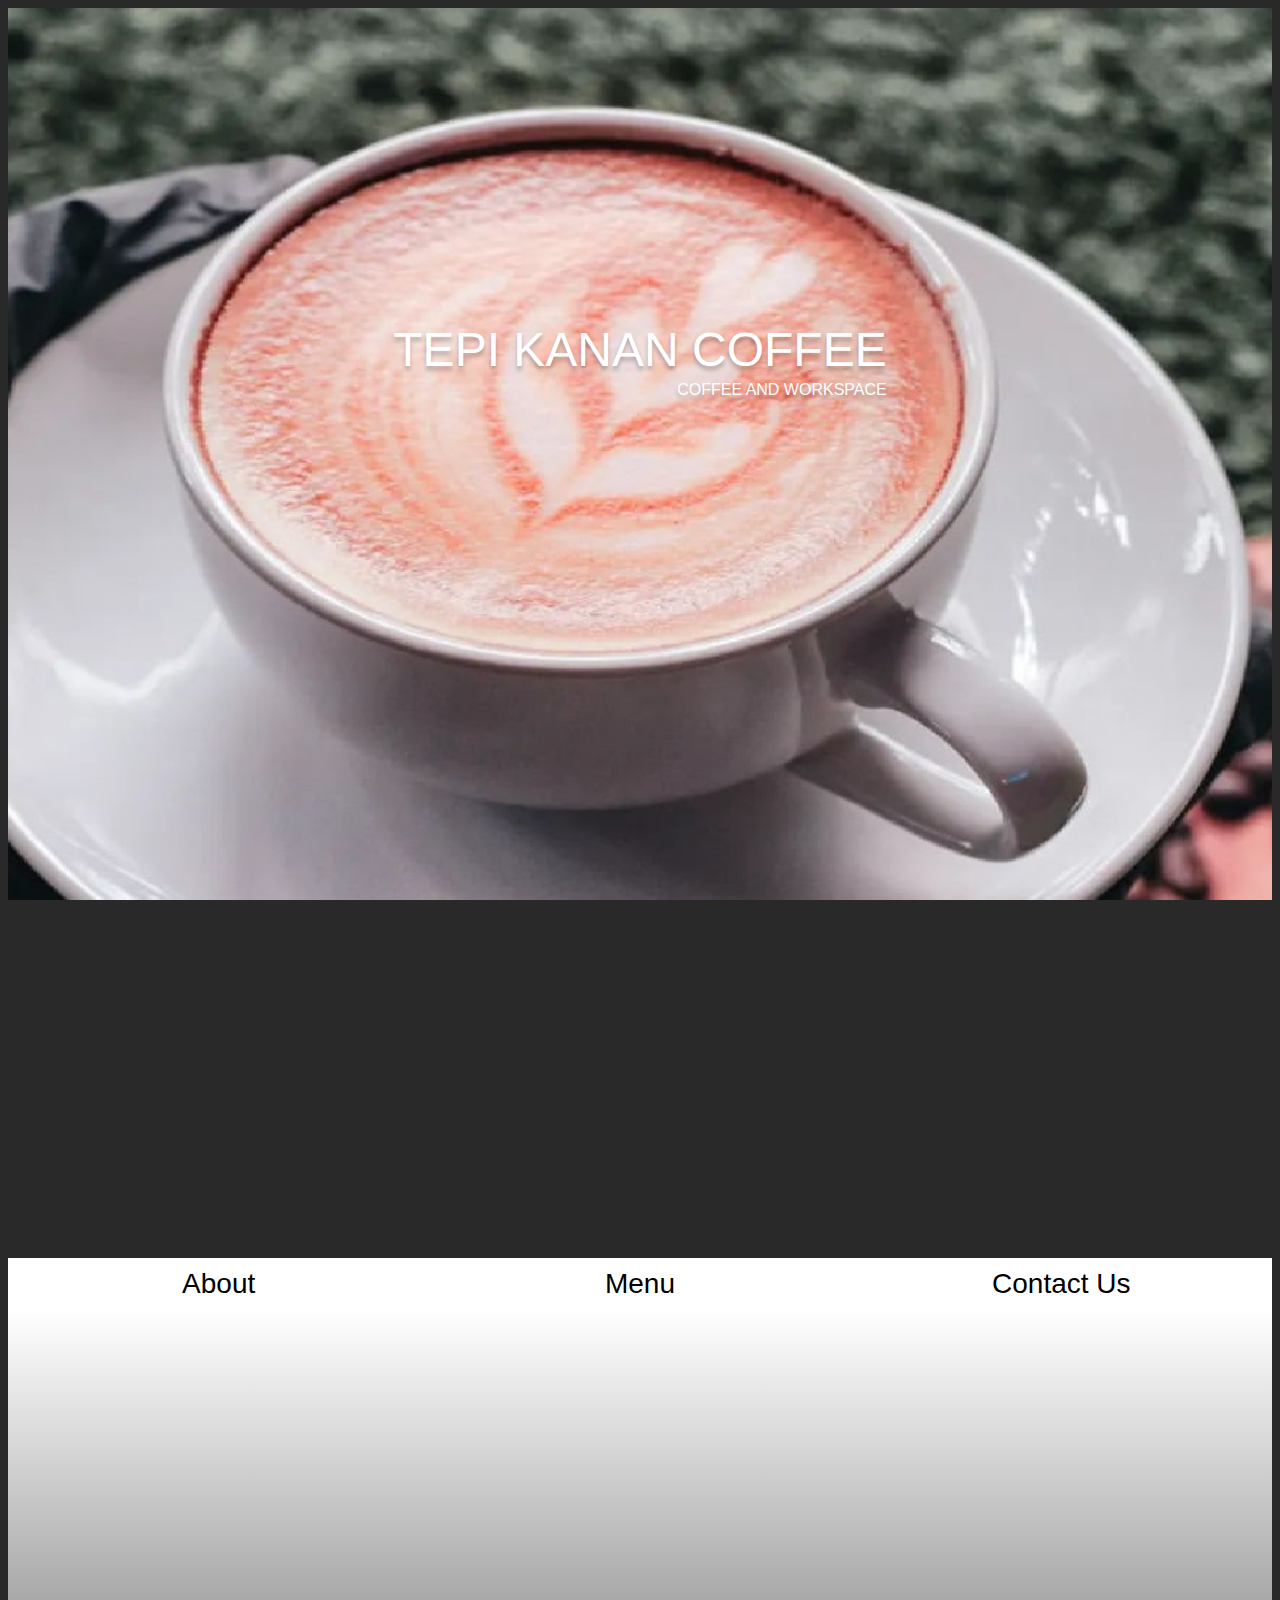
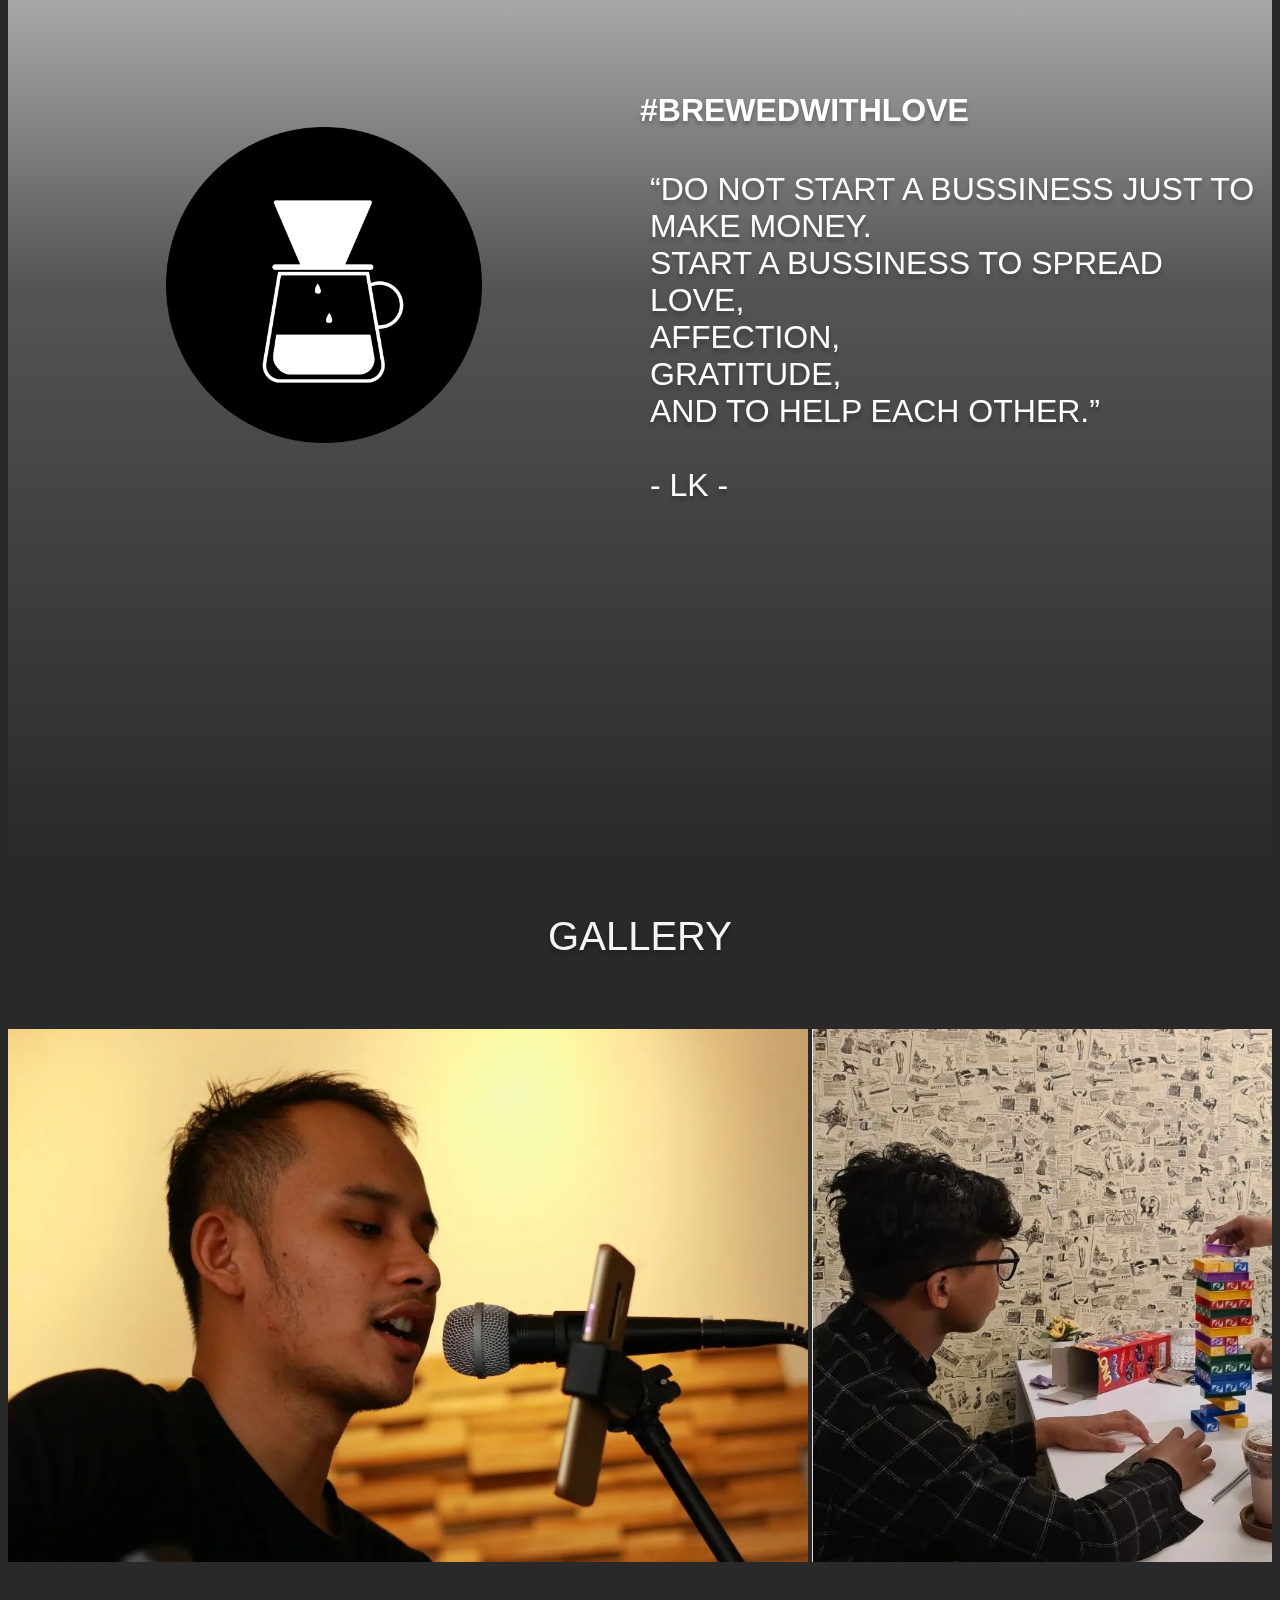
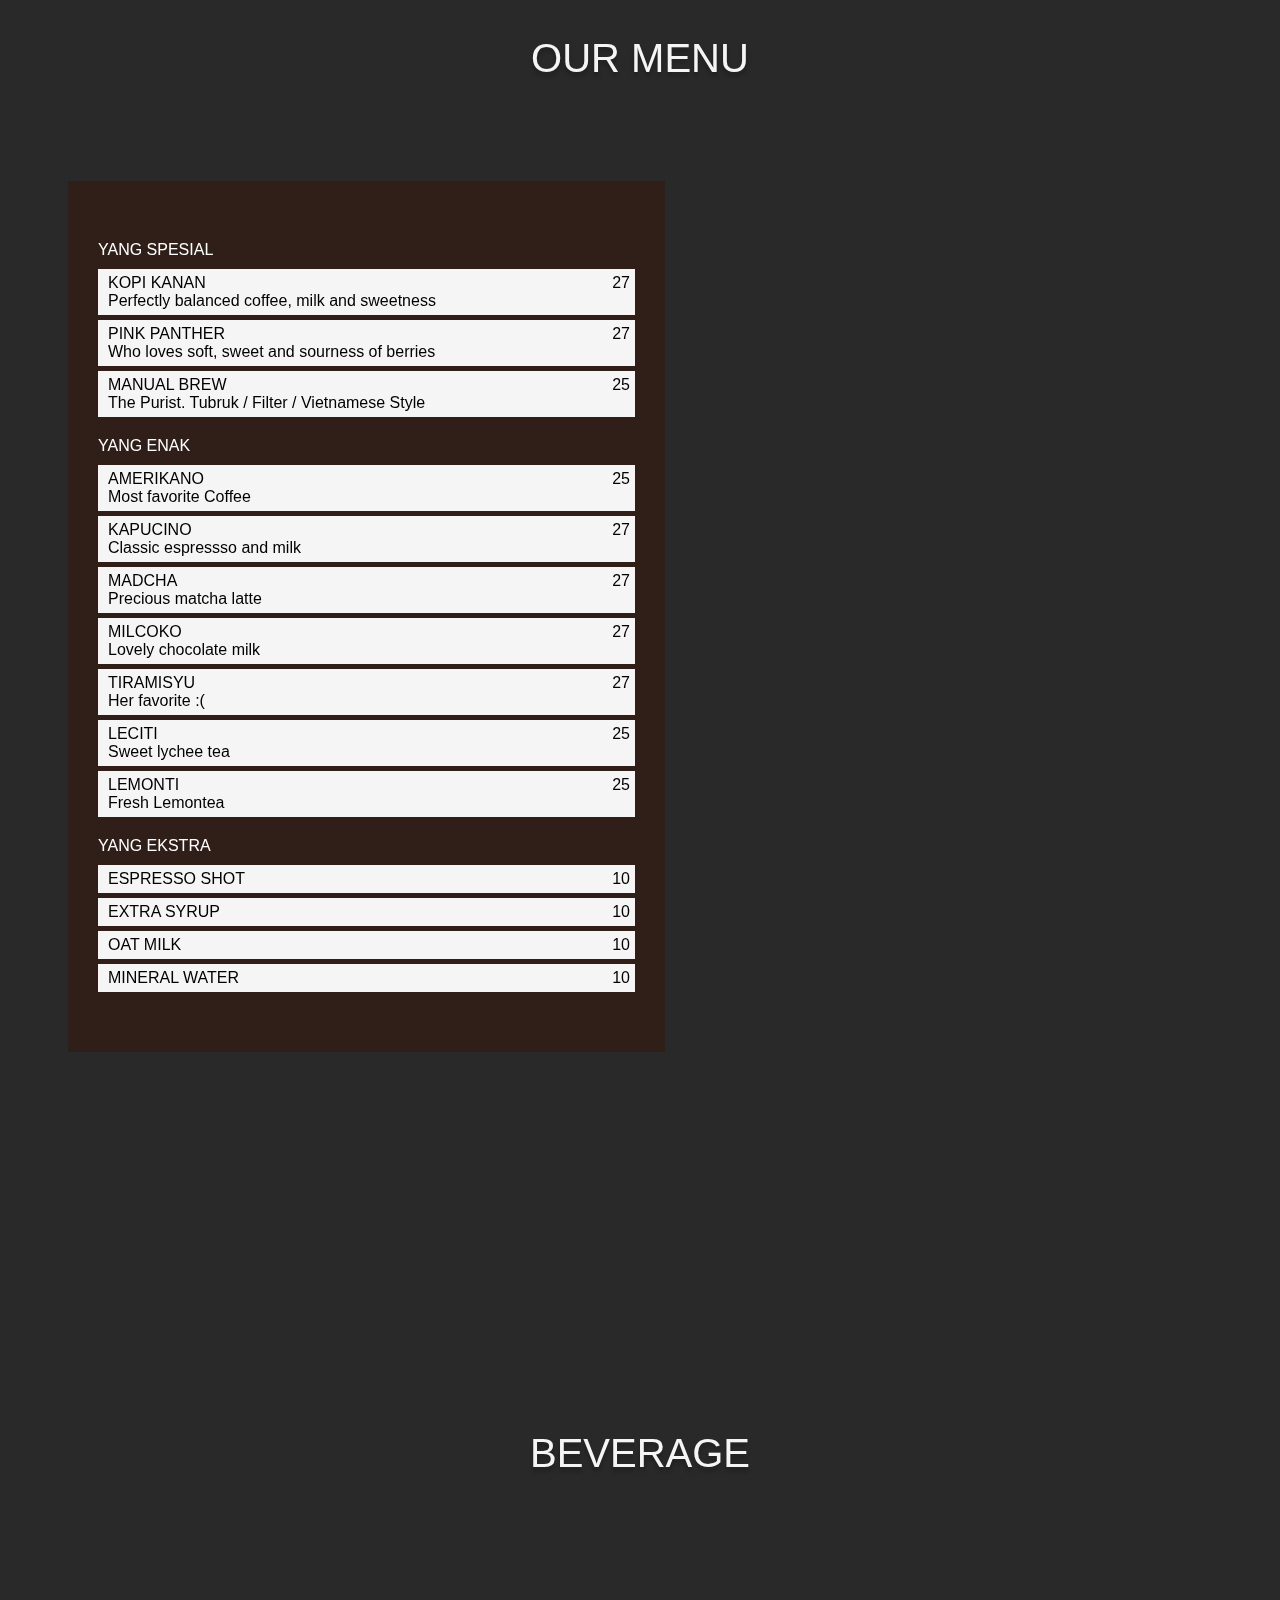
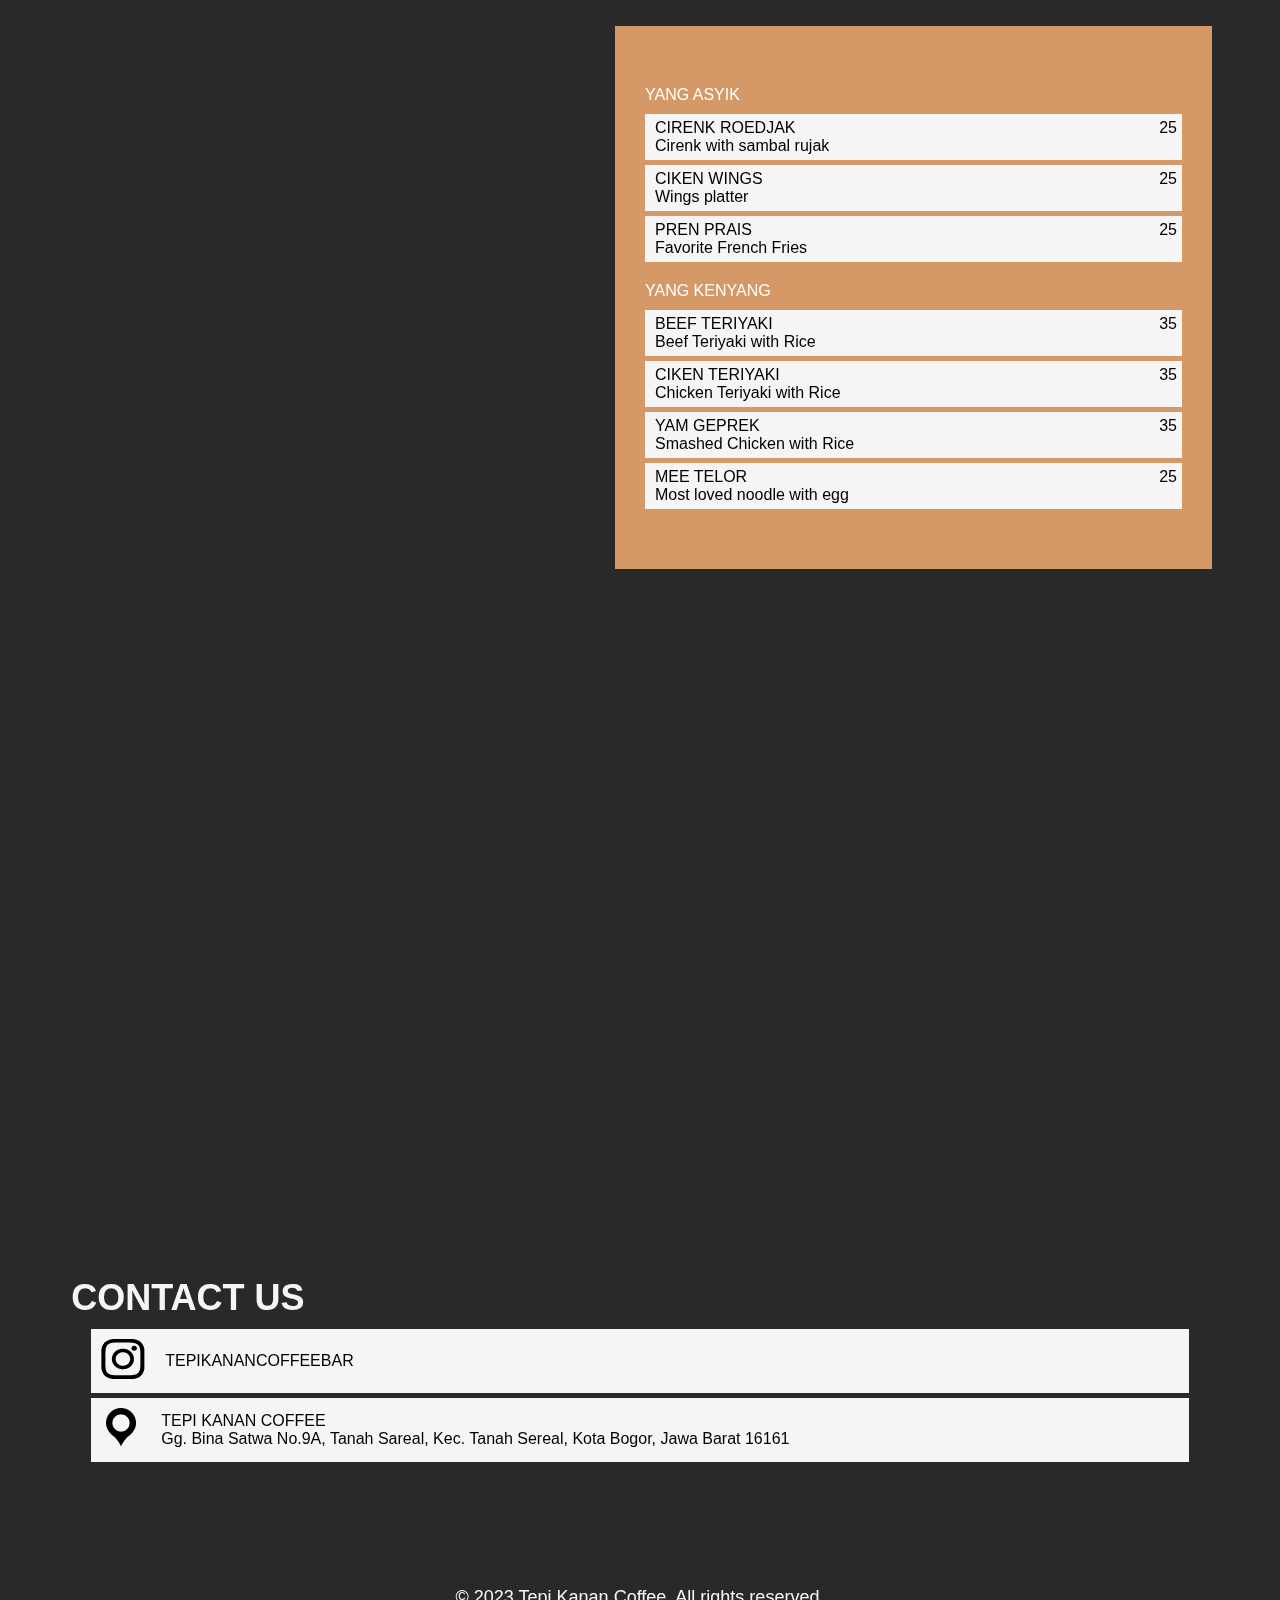
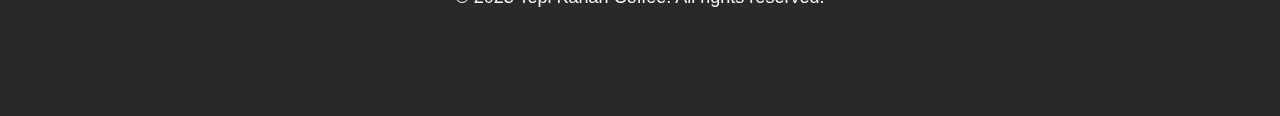
==== commit ba445378: "new" ====
--- a/index.html
+++ b/index.html
@@ -21,25 +21,31 @@
         .parallaxhead {
             /* The image used */
             background-image: url("Asset/CoffeeLatte.jpeg");
-            min-height: 800px;
+            min-height: 1250px;
         }
 
         .parallaxcoffee {
             /* The image used */
             background-image: url("Asset/CoffeeJar.jpeg");
-            min-height: 1000px;
+            min-height: 1250px;
+            padding-left: 50px;
+            margin-left: 10px;
+            margin-right: 10px;
         }
 
         .parallaxbeverage {
             /* The image used */
             background-image: url("Asset/FrenchFries.jpeg");
-            min-height: 1000px;
+            min-height: 1250px;
+            padding-right: 50px;
+            margin-left: 10px;
+            margin-right: 10px;
         }
 
         /* Head */
         .centered {
             position: absolute;
-            top: 30%;
+            top: 40%;
             left: 50%;
 
             transform: translate(-50%, -50%);
@@ -47,7 +53,7 @@
 
         .tablecenter {
             /* background-color: white; */
-            font-family: 'Inter';
+            font-family: 'Helvetica';
             font-style: normal;
             /* identical to box height */
 
@@ -59,9 +65,9 @@
         }
 
         .caphead {
-            font-family: 'Inter';
-            font-style: normal;
-            font-size: 2rem;
+            font-family: 'Helvetica';
+            font-style: normal;
+            font-size: 3rem;
             /* identical to box height */
 
             text-transform: uppercase;
@@ -92,14 +98,17 @@
         }
 
         .flex-container>div {
-            background-color: #FFFFFF;
+            background-color: white;
             color: #000000;
             width: 100%;
-            margin: 5px;
+            padding-top: 10px;
+            padding-bottom: 10px;
+            margin: auto;
             text-align: center;
             /* line-height: 50px; */
             font-size: 16px;
-            font-family: 'Inter';
+            font-family: 'Helvetica';
+
             font-style: normal;
             align-items: center;
         }
@@ -108,6 +117,10 @@
             color: #000000;
             text-decoration: none;
             font-size: 28px;
+        }
+
+        .flex-container :hover {
+            background-color: whitesmoke;
         }
 
         /* Section 1 = About */
@@ -117,8 +130,8 @@
             display: flex;
             flex-direction: row;
             flex-wrap: wrap;
-            padding-top: 300px;
-            padding-bottom: 300px;
+            padding-top: 350px;
+            padding-bottom: 350px;
             margin: auto;
         }
 
@@ -130,12 +143,17 @@
             }
         }
 
+        
         /* Section 1 = image */
         .aboutimg {
             flex: 50%;
             margin: auto;
             padding: auto;
             text-align: center;
+        }
+
+        .aboutimg :hover {
+            transform: rotateY(180deg);
         }
 
         .logo {
@@ -153,7 +171,7 @@
 
         .aboutquote>h3 {
             text-align: left;
-            font-family: 'Inter';
+            font-family: 'Helvetica';
             font-style: normal;
             text-transform: uppercase;
             color: #FFFFFF;
@@ -165,7 +183,7 @@
             text-align: left;
             margin: auto;
             padding: 10px;
-            font-family: 'Sofia Sans';
+            font-family: 'Helvetica';
             font-style: normal;
             font-size: xx-large;
             text-transform: uppercase;
@@ -182,7 +200,7 @@
             white-space: nowrap;
             height: fit-content;
             overflow-x: auto;
-            background-color: #ddd;
+            background-color: #292929;
         }
 
         ul.images li {
@@ -190,19 +208,20 @@
         }
 
         .images>li>a>img {
-            max-width: 600px;
+            max-width: 800px;
+            background-size: contain;
         }
 
         /* Section 3 = Menu */
         .MenuTitle {
             text-align: center;
-            font-family: 'Inter';
+            font-family: 'Helvetica';
             font-style: normal;
             font-size: 40px;
-            padding-top: 30px;
-            padding-bottom: 30px;
-            text-transform: uppercase;
-            color: #FFFFFF;
+            padding-top: 50px;
+            padding-bottom: 50px;
+            text-transform: uppercase;
+            color: whitesmoke;
             text-shadow: 0px 4px 4px rgba(0, 0, 0, 0.25);
         }
 
@@ -235,8 +254,8 @@
         }
 
         .submenu>span {
-            padding-left: 10px;
-            font-family: 'Inter';
+            padding-left: 20px;
+            font-family: 'Helvetica';
             font-style: bold;
             color: #FFFFFF;
             text-transform: uppercase;
@@ -245,15 +264,15 @@
         .bigbox {
             padding-top: 5px;
             padding-bottom: 5px;
-            padding-left: 10px;
-            padding-right: 10px;
+            padding-left: 20px;
+            padding-right: 20px;
             /* height: max-content;*/
             display: flex;
             flex-direction: column;
         }
 
         .box {
-            background-color: aliceblue;
+            background-color: whitesmoke;
             margin-top: 5px;
             display: flex;
             flex-direction: row;
@@ -266,13 +285,14 @@
             padding-bottom: 5px;
             margin-right: 10px;
             margin-left: 10px;
+            font-family: 'Helvetica';
             width: 100%;
             margin: auto;
             font-size: 16px;
         }
 
         .minibox>span {
-            font-family: 'Sofia Sans';
+            font-family: 'Helvetica';
             font-style: normal;
             font-size: 16px;
             text-transform: uppercase;
@@ -284,7 +304,7 @@
             padding-right: 5px;
             padding-top: 5px;
             padding-bottom: 5px;
-            font-family: 'Sofia Sans';
+            font-family: 'Helvetica';
             font-style: normal;
             text-transform: uppercase;
             color: #000000;
@@ -295,7 +315,7 @@
             padding-right: 5px;
             padding-top: 5px;
             padding-bottom: 5px;
-            font-family: 'Sofia Sans';
+            font-family: 'Helvetica';
             font-style: normal;
             text-transform: uppercase;
             color: #000000;
@@ -303,28 +323,31 @@
 
         /* Contact Us */
         .ContactUs {
-            margin-top: 30px;
+            margin-top: 100px;
             max-width: 90%;
-            padding-top: 30px;
-            padding-bottom: 30px;
+            padding-top: 100px;
+            padding-bottom: 100px;
             margin: auto;
         }
 
         .titlecontact {
-            font-family: 'Sofia Sans';
+            font-family: 'Helvetica';
             font-style: normal;
             font-weight: 700;
             font-size: 36px;
             line-height: 43px;
             text-transform: uppercase;
 
-            color: #FFFFFF;
+            color: whitesmoke;
         }
 
         .footer {
             text-align: center;
+            font-family: 'Helvetica';
+            color: whitesmoke;
             font-size: large;
             margin-top: 20px;
+            padding-top: 100px;
         }
     </style>
 </head>
@@ -650,28 +673,31 @@
         <div class="titlecontact">Contact Us</div>
         <div class="bigbox">
             <div class="box"> <a href="https://www.instagram.com/tepikanancoffeebar/">
-                <div class="left">
-                    <img src="Asset/🦆 icon _instagram_.png"> </a>
-                </div>
-                <div class="minibox">
-                    <span>tepikanancoffeebar</span>
-                </div>
-            
-            </div>
-            <div class="box"> <a href="https://goo.gl/maps/aNG61qhyLhCRzvHN7">
+                    <div class="left">
+                        <img src="Asset/🦆 icon _instagram_.png">
+                </a>
+            </div>
+            <div class="minibox">
+                <span>tepikanancoffeebar</span>
+            </div>
+
+        </div>
+        <div class="box"> <a href="https://goo.gl/maps/aNG61qhyLhCRzvHN7">
                 <div class="left">
                     <img src="Asset/🦆 icon _location_.png">
-                </a>
-                </div>
-                <div class="minibox">
-                    <span>tepi kanan coffee</span> <br>
-                    Gg. Bina Satwa No.9A, Tanah Sareal, Kec. Tanah Sereal, Kota Bogor, Jawa Barat 16161
-                </div>
-            </div>
+            </a>
         </div>
-
-
-        <footer><div class="footer">© 2023 Tepi Kanan Coffee. All rights reserved.</div></footer>
+        <div class="minibox">
+            <span>tepi kanan coffee</span> <br>
+            Gg. Bina Satwa No.9A, Tanah Sareal, Kec. Tanah Sereal, Kota Bogor, Jawa Barat 16161
+        </div>
+    </div>
+    </div>
+
+
+    <footer>
+        <div class="footer">© 2023 Tepi Kanan Coffee. All rights reserved.</div>
+    </footer>
 
     </div>
 </body>
